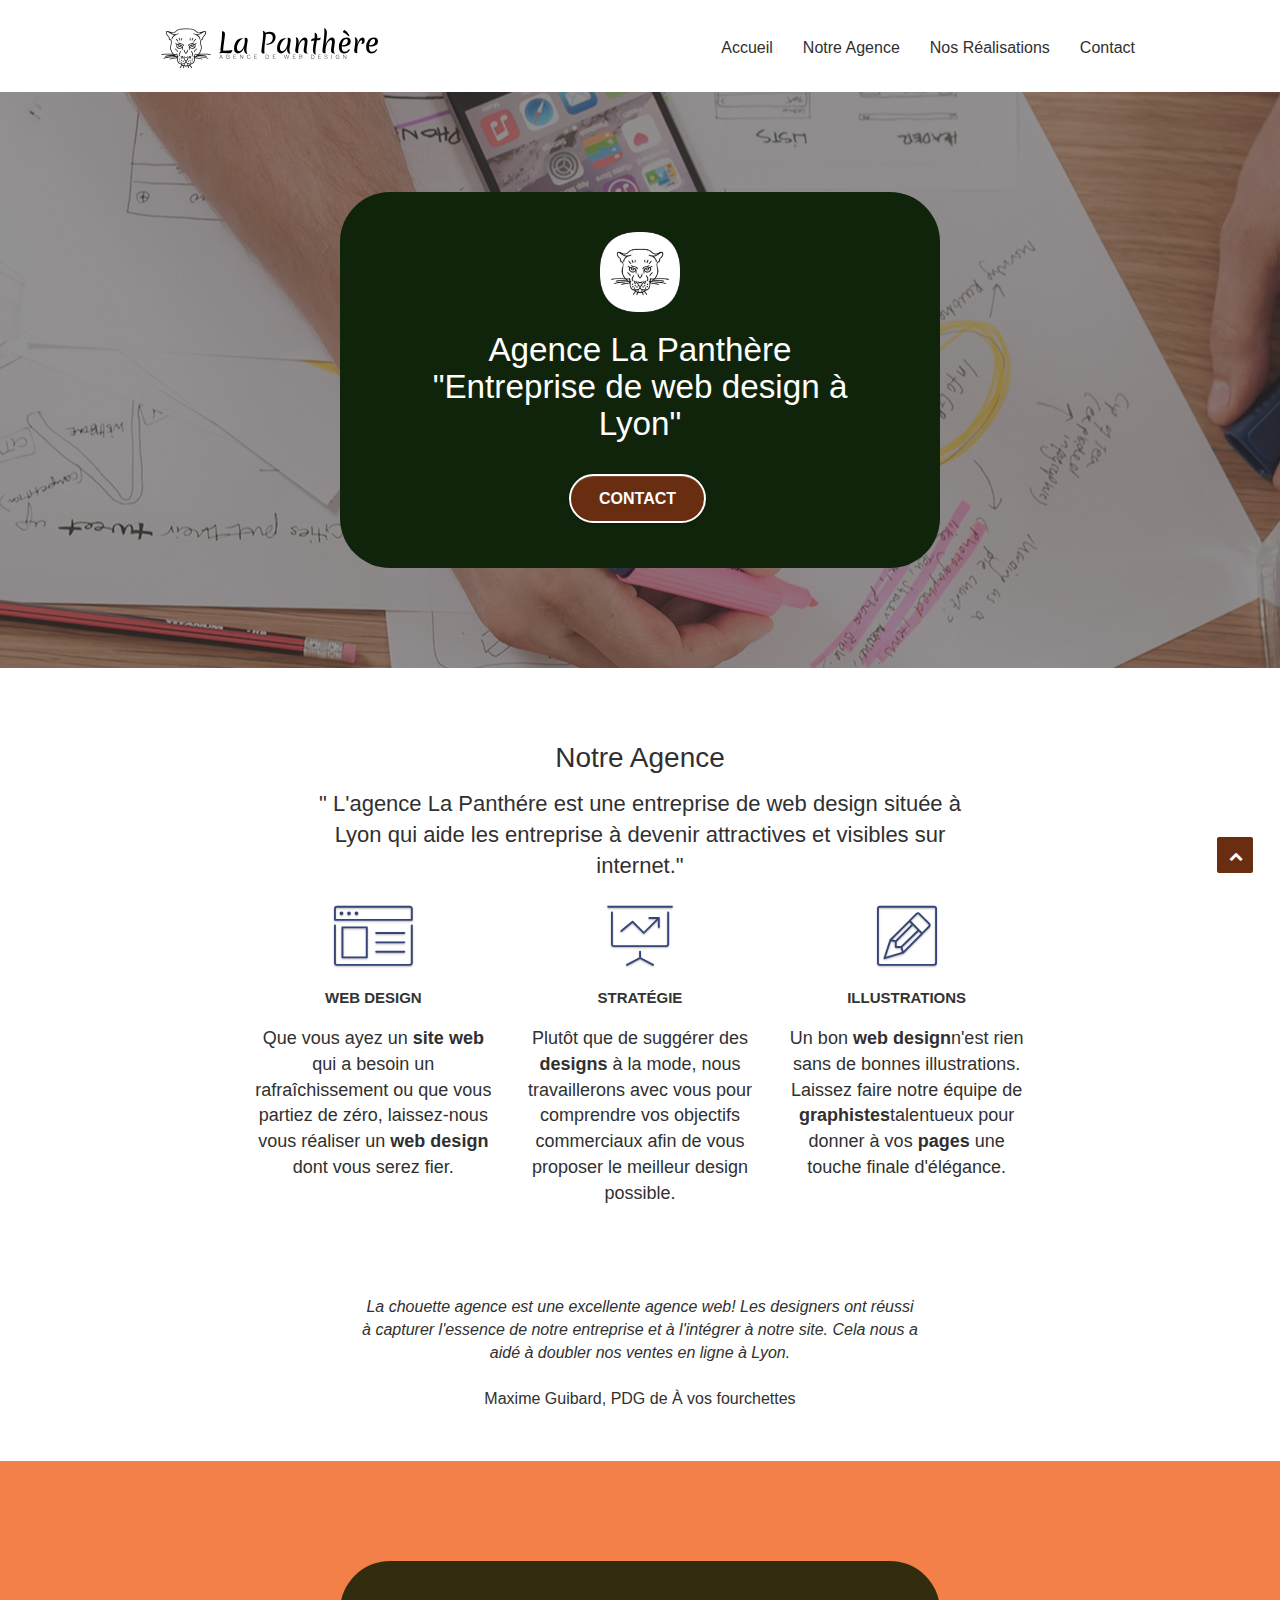
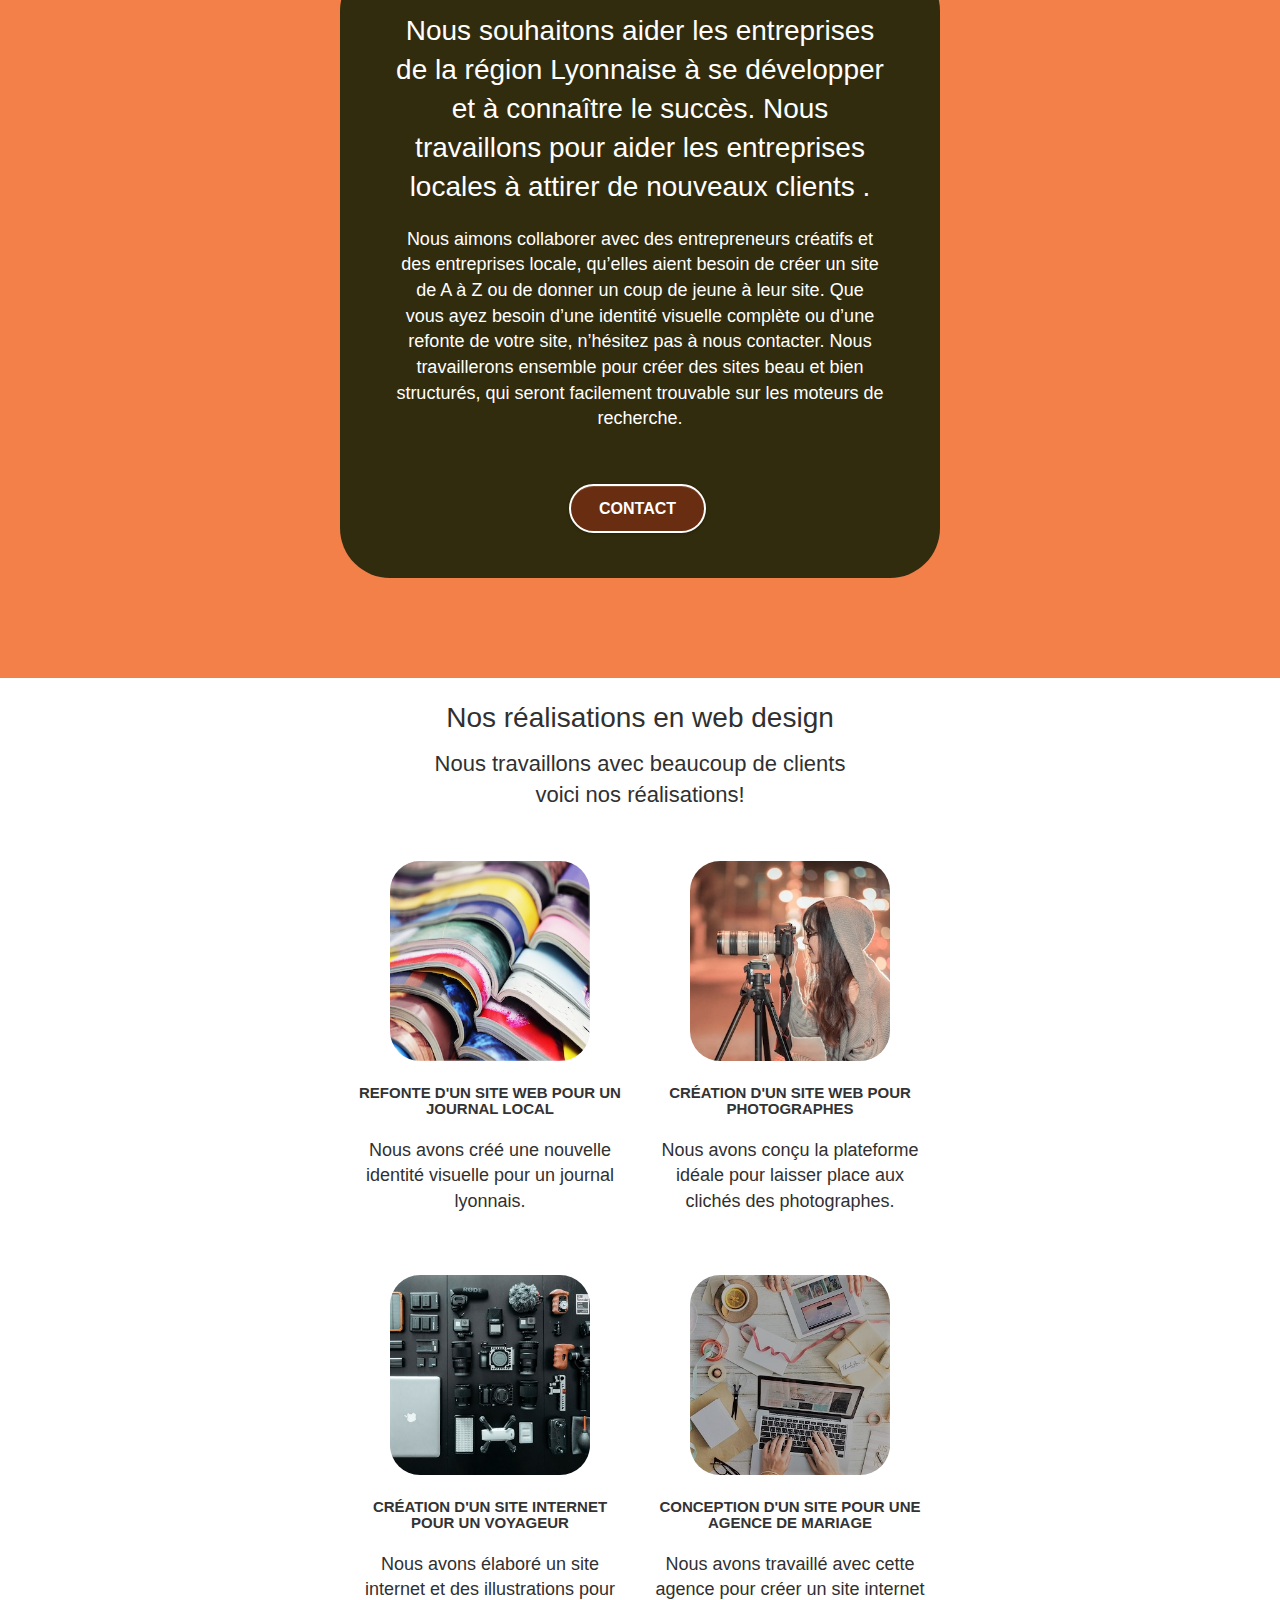
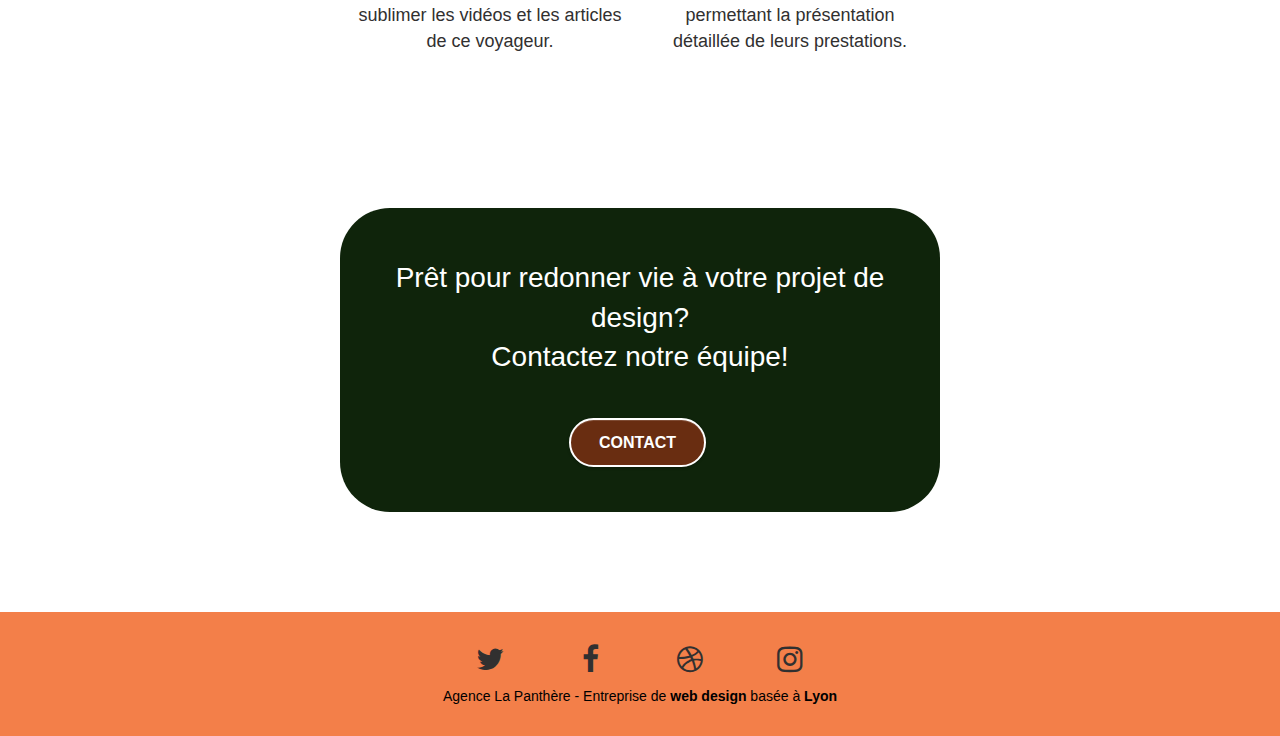
==== index.html @ db294a49 "new commits" ====
<!doctype html>
<html lang="fr"> <!--ADDED LANG-->
	<head>
		<!-- Google Tag Manager -->
		<!-- End Google Tag Manager -->		
		<meta charset="utf-8">
		<meta name="keywords" content="web design, agence design, photographie,  site web, site internet, Lyon"> <!--REMOVED/ADDED NEW KEYWORDS-->
		<meta name="description" content="webdesigners professionnels basés à lyon - nous créons des graphismes web modernes et dynamiques pour les entreprises et les particuliers"> <!--added description-->
		<meta name="robots" content="follow"> <!--ADDED-->
		<meta name="viewport" content="width=device-width, initial-scale=1.0, viewport-fit=cover">
		
		<link rel="shortcut icon" type="image/png" href="favicon.jpg">

		<link rel="stylesheet" href="https://use.fontawesome.com/releases/v5.15.4/css/all.css" integrity="sha384-DyZ88mC6Up2uqS4h/KRgHuoeGwBcD4Ng9SiP4dIRy0EXTlnuz47vAwmeGwVChigm" crossorigin="anonymous">

		<link rel="stylesheet" type="text/css" href="./css/bootstrap.css">
		<link rel="stylesheet" type="text/css" href="style.css">
		<link rel="stylesheet" type="text/css" href="./css/font-awesome.css">
		<link rel="stylesheet" type="text/css" href="./css/et-line.css">
		<link rel="canonical" href="http://laPanthére.com/index.html"> <!--ADDED-->
		<!--added defer-->
		<script defer src="./js/jquery-2.1.0.js"></script>
		<script defer src="./js/bootstrap.js"></script>
		<script defer src="./js/blocs.js"></script>
		<script defer src="./js/jqBootstrapValidation.js"></script>
		<script defer src="./js/formHandler.js"></script>


		<title>La Panthére - Entreprise de web design située à Lyon</title>
		<!-- Analytics --> <!--ADDED-->
		<meta name="google-site-verification" content="cNPgKoBYtogcivFRSqWYP_IYGH5TL4DrzAXOdmA34Tk"/>
		<!-- Analytics END -->
		
	</head>
	<body>
		<!-- Principal conteneur -->
		<div class="page-container">   
			<!-- bloc-0 -->
			<header> <!--added header-->
				<div class="bloc bgc-white l-bloc " id="bloc-0">
					<div class="container bloc-sm">
						<nav class="navbar row">
							<div class="navbar-header"> 
								<!--removed a div-->
								<a class="navbar-brand navInputFocus" href="/">
								<img src="img/agence-la-panthere-monochrome.svg" alt="logo de la panthére agence" height="40"/></a> <!--rewrote Alt-->
								<!--removed a div-->
								<button id="nav-toggle" type="button" class="ui-navbar-toggle navbar-toggle" data-toggle="collapse" data-target=".navbar-1">
									<span class="sr-only">Toggle navigation</span>
									<span class="icon-bar"></span>
									<span class="icon-bar"></span>
									<span class="icon-bar"></span>
								</button>
							</div>
							<div class="collapse navbar-collapse navbar-1 special-dropdown-nav"> 
								<!--reorganise-->
								<ul class="site-navigation nav navbar-nav">
													
									<li>
										<a class="navInputFocus" href="index.html">Accueil</a>
									</li>
									<li>
										<a class="navInputFocus" href="#">Notre Agence</a>
									</li>
									<li>
										<a class="navInputFocus" href="#">Nos Réalisations</a>
									</li>
									<li>
										<a class="navInputFocus" href="contact.html">Contact</a>
									</li>
								</ul>
							</div>	
						</nav>
					</div>	
				</div>
			
				<!-- bloc-0 END -->

				<!-- bloc-1-presentation -->
				<div class="bloc bgc-dark-slate-blue bg-banniere d-bloc bg-t-edge bloc-bg-texture texture-paper b-parallax" id="bloc-1-hero">
					<div class="container bloc-lg">
						<div class="row tight-width-whitespace green-background">
							<div class="col-sm-12">
								<img src="img/logo.png" class="LogoSize center-block image-resize-mode" width="100" alt="logo de La panthére"/> <!--added class for logo resize-->
								<h1 class="text-center hero-bloc-text tc-white ">
									Agence La Panthère
									<br>
									"Entreprise de web design à Lyon"
								</h1>
								<div class="text-center">
									<a href="contact.html" class="btn btn-lg btn-clean btn-rd cta-hero btn-atomic-tangerine" id="cta-hero">Contact</a>
								</div>
							</div>
						</div>
					</div>
				</div>
			</header>
		
			<!-- bloc-1-presentation END -->

			<!-- bloc-2-services --> <!--added main-->
			<main id="main">
				<section class="bloc bgc-white l-bloc" id="bloc-2-services"> <!--changed div to section-->
					<div class="container bloc-md">
						<div class="row"> 
							<div>
								<h2 class="text-center">Notre Agence</h2>
							</div>
							<!--removed image and added text-->
							<div class="col-sm-12 text-center"> <!--added a class for information-->
								<p class="informations">" L'agence La Panthére est une entreprise de web design située à Lyon qui aide les entreprise à devenir attractives et visibles sur internet."</p>
							</div>
						</div>
						<div class="row voffset-lg med-width-whitespace">
							<article class="col-sm-4"> <!--changed div to article-->
								<div class="text-center">
									<span class="et-icon-browser sm-shadow icon-dark-slate-blue icons icon-lg"></span>
								</div>
								<h3 class="mg-md text-center">
									Web design
								</h3>
								<p class="text-center ">
									Que vous ayez un <strong>site web</strong> qui a besoin un rafraîchissement ou que vous partiez de zéro, laissez-nous vous réaliser un <strong>web design</strong> dont vous serez fier.
								</p> <!--keyword in capital-->
							</article>
							<article class="col-sm-4">
								<div class="text-center">
									<span class="et-icon-presentation sm-shadow icon-dark-slate-blue icons icon-lg"></span>
								</div>
								<h3 class="mg-md text-center">
									Stratégie
								</h3>
								<p class="text-center ">
									Plutôt que de suggérer des <strong>designs</strong> à la mode, nous travaillerons avec vous pour comprendre vos objectifs commerciaux afin de vous proposer le meilleur design possible.<br>
								</p>
							</article>
							<article class="col-sm-4">
								<div class="text-center">
									<span class="et-icon-edit sm-shadow icon-dark-slate-blue icons icon-lg"></span>
								</div>
								<h3 class="mg-md text-center">
									Illustrations
								</h3>
								<p class="text-center ">
									Un bon <strong>web design</strong>n'est rien sans de bonnes illustrations. Laissez faire notre équipe de <strong> graphistes</strong>talentueux pour donner à vos <strong>pages</strong> une touche finale d'élégance.
								</p>
							</article>
						</div>
						<div class="row voffset-lg voffset">
							<div class="col-xs-12 col-md-8 col-md-offset-2 text-center">
								<!--added quote in place of image-->
								<q class="quote">La chouette agence est une excellente agence web! Les designers ont réussi à capturer l'essence de notre entreprise et à l'intégrer à notre site. Cela nous a aidé à doubler nos ventes en ligne à Lyon.
								<br>
								<br>
								<cite>Maxime Guibard, PDG de À vos fourchettes</cite>	
								</q> <!--new -->
							</div>
						</div>
					</div>
				</section>
				<!-- bloc-2-services END -->

				<!-- bloc-3-what-i-do -->
				<div class="bloc tc-white bgc-atomic-tangerine bg-presentation d-bloc bloc-bg-texture texture-paper b-parallax" id="bloc-3-what-i-do">
					<div class="container bloc-lg">
						<div class="row tight-width-whitespace black-background">
							<div class="col-sm-12">
								<h2 class="mg-md text-center tc-white">
									Nous souhaitons aider les entreprises de la région Lyonnaise à se développer et à connaître le succès. Nous travaillons pour aider les entreprises locales à attirer de nouveaux clients .<br>
								</h2>
								<p class="text-center white">
									Nous aimons collaborer avec des entrepreneurs créatifs et des entreprises locale, qu’elles aient besoin de créer un site de A à Z ou de donner un coup de jeune à leur site. Que vous ayez besoin d’une identité visuelle complète ou d’une refonte de votre site, n’hésitez pas à nous contacter. Nous travaillerons ensemble pour créer des sites beau et bien structurés, qui seront facilement trouvable sur les moteurs de recherche. 
								</p>
								<br>
								<div class="col-sm-12 text-center"><!--ADDED FOR CONTACT-->
									<a href="contact.html" class="btn btn-lg btn-clean btn-rd cta-hero btn-atomic-tangerine">Contact</a>
								</div>
							</div>
						</div>
					</div>
				</div>
				<!-- bloc-3-what-i-do END -->

				<!-- bloc-4-portfolio -->
				<section class="bloc bgc-white bg-lines-h2-bg bg-repeat l-bloc" id="bloc-4-portfolio">
					<div class="container">
						<div class="row"> 
							<div>
								<h2>Nos réalisations en web design</h2>
							</div>
							<div class="col-sm-12 text-center"> <!--replaced image with text-->
								<p class="informations">Nous travaillons avec beaucoup de clients<br> voici nos réalisations!</p>	
							</div>
						</div>
						<div class="row tight-width-whitespace portfolio-row">
							<article class="col-sm-6"> <!--changed div to article-->
								<a href="#" data-lightbox="img/1.jpg" data-gallery-id="gallery-1" data-caption="Refonte d'un site web pour un journal local" data-frame="snapshot-lb"> <!--rewrote alt and added a class for image resize-->
									<img src="img/1.jpg" alt="image de réalisations-journal" class="imgRéalisations img-responsive portfolio-thumb" /></a>
								<h3 class="mg-md text-center">
									Refonte d'un site web pour un journal local
								</h3>
								<p class="text-center">
									Nous avons créé une nouvelle identité visuelle pour un journal lyonnais.
								</p>
							
							</article>
							<article class="col-sm-6">
								<a href="#" data-lightbox="img/2.jpg" data-gallery-id="gallery-1" data-caption="Création d'un site web pour photographes" data-frame="snapshot-lb">
									<img src="img/2.jpg" alt="image de réalisations-photographe" class="imgRéalisations img-responsive portfolio-thumb"/></a>
								<h3 class="mg-md text-center">
									Création d'un site web pour photographes
								</h3>
								<p class="text-center">
									Nous avons conçu la plateforme idéale pour laisser place aux clichés des photographes.
								</p>
							</article>
						</div>
						<article class="row tight-width-whitespace portfolio-row">
							<div class="col-sm-6">
								<a href="#" data-lightbox="img/3.bmp" data-gallery-id="gallery-1" data-caption="Création d'un site internet pour un voyageur" data-frame="snapshot-lb">
									<img src="img/3.bmp"  alt="image de réalisations - equipments-de- voyage" class="imgRéalisations img-responsive portfolio-thumb"/></a>
								<h3 class="mg-md text-center">
									Création d'un site internet pour un voyageur
								</h3>
								<p class="text-center">
									Nous avons élaboré un site internet et des illustrations pour sublimer les vidéos et les articles de ce voyageur.
								</p>
							</div>
							<article class="col-sm-6">
								<a href="#" data-lightbox="img/4.bmp" data-gallery-id="gallery-1" data-caption="Conception d'un site pour une agence de mariage" data-frame="snapshot-lb">
									<img src="img/4.bmp" alt="image d'illustration - agence de marriage" class="imgRéalisations img-responsive portfolio-thumb"/></a>
								<h3 class="mg-md text-center">
									Conception d'un site pour une agence de mariage
								</h3>
								<p class="text-center">
									Nous avons travaillé avec cette agence pour créer un site internet permettant la présentation détaillée de leurs prestations.
								</p>
							</article>
						</article>
					</div>
				</section>
				<!-- bloc-4-portfolio END -->

				<!-- bloc-5-cta -->
				<section class="bloc bgc-dark-slate-blue bg-banniere d-bloc bloc-bg-texture texture-paper" id="bloc-5-cta">
					<div class="container bloc-lg">
						<div class="row tight-width-whitespace green-background"> <!--added class for background color-->
							<div class="col-sm-12">
								<h2 class="mg-md text-center tc-image">
									Prêt pour redonner vie à votre projet de design?<br>Contactez notre équipe!
								</h2>
								<div class="col-sm-12 text-center"> <!--replaced page2.html with contact.html-->
									<a href="contact.html" class="btn btn-atomic-tangerine btn-clean btn-rd btn-lg cta-hero">Contact</a>
								</div>
							</div>
						</div>
					</div>
				</section>
				<!-- bloc-5-cta END -->

				<!-- Footer - bloc-8 --> <!--replaced div with footer-->
				<footer class="bloc bgc-atomic-tangerine d-bloc" id="bloc-8">
					<div class="container bloc-sm">
						<div class="row">
							<div class="col-sm-12">
								<div class="row row-no-gutters social">
									<div class="col-sm-3">
										<div class="text-center">
											<a class="social" href="contact.twitter" aria-label="suivez-nous sur Twitter"> <!--added aria-label-->
												<span class="fa fa-twitter icon-md"></span></a>
										</div>
									</div>
									<div class="col-sm-3">
										<div class="text-center">
											<a class="social" href="contact.facebook" aria-label="suivez-nous sur Facebook"> <!--added aria-label-->
												<span class="fa fa-facebook icon-md"></span></a>
										</div>
									</div>
									<div class="col-sm-3">
										<div class="text-center">
											<a class="social" href="contact.dribble" aria-label="suivez-nous sur Dribble"> <!--added aria-label-->
												<span class="fa fa-dribbble icon-md"></span></a>
										</div>
									</div>
									<div class="col-sm-3">
										<div class="text-center">
											<a class="social" href="contact.instagram" aria-label="suivez-nous sur Instagram"> <!--added aria-label-->
												<span class="fa fa-instagram icon-md"></span></a>
										</div>
									</div>
								</div>
								<p class="text-center white">
									Agence La Panthère - Entreprise de<strong> web design</strong>  basée à <strong>Lyon</strong><br>
								</p>
							
							</div>
						</div>
					</div>
				</footer>
			</main>
			<!-- Footer - bloc-8 END -->
			<!--scrollup button--> <!--NEW-->
			<span class="bloc-button btn btn-d scrollToTop showScrollTop" id="white" onclick="scrollToTarget('1')" tabindex="0">
				<span class="fa fa-chevron-up"></span>
			</span>
		</div>
		<!-- Principal conteneur END -->
	</body>
</html>
---- style.css ----
body {
    margin: 0;
    padding: 0;
    background: #FFF;
    overflow-x: hidden;
    -webkit-font-smoothing: antialiased;
    -moz-osx-font-smoothing: grayscale;
}
.navInputFocus:focus {   /*added for nav*/
    border-color: #313030;
    outline: 0;
    outline: thin dotted;
    -moz-box-shadow: 0 0 8px #313030;
    box-shadow: 0 0 8px #313030!important; 
}
.LogoSize {     /*added for logo*/
    width: 80px;
}

a,
button {
    transition: all .3s ease-in-out;
    outline: none!important;
}

a:hover {
    text-decoration: none;
    cursor: pointer;
}

#page-loading-blocs-notifaction {
    position: fixed;
    top: 0;
    bottom: 0;
    width: 100%;
    z-index: 100000;
    /* background: #FFFFFF url("img/pageload-spinner.gif") no-repeat center center; */
}

.bloc {
    width: 100%;
    clear: both;
    background: 50% 50% no-repeat;
    padding: 0 50px;
    -webkit-background-size: cover;
    -moz-background-size: cover;
    -o-background-size: cover;
    background-size: cover;
    position: relative;
    background-position: center;   /**/
    background-repeat: no-repeat;
    background-attachment: fixed;
}

.bloc .container {
    padding-left: 0;
    padding-right: 0;
    background-attachment: fixed;  /**/
}
.col-sm-12 .text-center{  /*added*/ 
    text-align: center;
    
}
.bloc-lg {
    padding: 100px 50px;
}

.bloc-md {
    padding: 50px;
}

.bloc-sm {
    padding: 20px 50px;
}
.bloc-sm p {               /*added*/
    color: #000000 !important;
    font-size: 14px;
   }

.bg-center,
.bg-l-edge,
.bg-r-edge,
.bg-t-edge,
.bg-b-edge,
.bg-tl-edge,
.bg-bl-edge,
.bg-tr-edge,
.bg-br-edge,
.bg-repeat {
    -webkit-background-size: auto!important;
    -moz-background-size: auto!important;
    -o-background-size: auto!important;
    background-size: auto!important;
}

.bg-repeat {
    background: repeat;
}

.bg-t-edge {
    background: top no-repeat;
}
/*remove*/
/* .bloc-bg-texture::before {
    content: "";
    background-size: 2px 2px;
    position: absolute;
    top: 0;
    bottom: 0;
    left: 0;
    right: 0;
} */

/* .texture-paper::before {
    background: url("img/texture-paper.png");
    background-size: 280px 280px;
} */

.b-parallax {
    background-attachment: fixed;
}

/* .d-bloc {
    color: rgba(255, 255, 255, .7);
} */

.d-bloc button:hover {
    color: rgba(255, 255, 255, .9);
}

.d-bloc .icon-round,
.d-bloc .icon-square,
.d-bloc .icon-rounded,
.d-bloc .icon-semi-rounded-a,
.d-bloc .icon-semi-rounded-b {
    border-color: rgba(255, 255, 255, .9);
}

.d-bloc .divider-h span {
    border-color: rgba(255, 255, 255, .2);
}

.d-bloc .a-btn,
.d-bloc .navbar a,
.d-bloc .navbar-brand,
.d-bloc a .icon-sm,
.d-bloc a .icon-md,
.d-bloc a .icon-lg,
.d-bloc a .icon-xl,
.d-bloc h1 a,
.d-bloc h2 a,
.d-bloc h3 a,
.d-bloc h4 a,
.d-bloc h5 a,
.d-bloc h6 a,
.d-bloc p a {
    color: #313030;
}
 /*reseau sociaux*/
.d-bloc a:hover .fa-twitter {
    color: #1DA1F2;
    transform: scale(1.3);
    transition: 300ms ease-in-out;
}
.d-bloc a:hover .fa-facebook {
    color: #3b5998;
    transform: scale(1.3);
    transition: 300ms ease-in-out;
}
.d-bloc a:hover .fa-dribbble {
    color: #ffffff;
    transform: scale(1.3);
    transition: 300ms ease-in-out;
}
.d-bloc a:hover .fa-instagram {
    background: -webkit-linear-gradient(#feda75, #fa7e1e, #d62976, #962fbf, #4f5bd5);
    background-clip: text;
    -webkit-background-clip: text;
    -webkit-text-fill-color: transparent;
    transform: scale(1.3);
    transition: 300ms ease-in-out;
}
.d-bloc a .icon-sm,    /* added for reseaux social*/
.d-bloc a .icon-md,
.d-bloc a .icon-lg,
.d-bloc a .icon-xl {
    border: solid 2px transparent;
    border-radius: 50%;
    padding: 1rem;
}

 /* .d-bloc .a-btn:hover,
.d-bloc .navbar a:hover,
.d-bloc .navbar-brand:hover, 
.d-bloc a:hover .icon-sm,
.d-bloc a:hover .icon-md,
.d-bloc a:hover .icon-lg,
.d-bloc a:hover .icon-xl,
.d-bloc h1 a:hover,
.d-bloc h2 a:hover,
.d-bloc h3 a:hover,
.d-bloc h4 a:hover,
.d-bloc h5 a:hover,
.d-bloc h6 a:hover,
.d-bloc p a:hover {
    color: rgba(255, 255, 255, 1); 
}   */

.d-bloc .navbar-toggle .icon-bar {
    background: rgba(255, 255, 255, 1);
}

.d-bloc .btn-wire,
.d-bloc .btn-wire:hover {
    color: rgba(255, 255, 255, 1);
    border-color: rgba(255, 255, 255, 1);
}

.d-bloc .panel {
    color: rgba(0, 0, 0, .5);
}

.d-bloc .panel button:hover {
    color: rgba(0, 0, 0, .7);
}

.d-bloc .panel icon {
    border-color: rgba(0, 0, 0, .7);
}

.d-bloc .panel .divider-h span {
    border-color: rgba(0, 0, 0, .1);
}

.d-bloc .panel .a-btn {
    color: rgba(0, 0, 0, .6);
}

.d-bloc .panel .a-btn:hover {
    color: rgba(0, 0, 0, 1);
}

.d-bloc .panel .btn-wire,
.d-bloc .panel .btn-wire:hover {
    color: rgba(0, 0, 0, .7);
    border-color: rgba(0, 0, 0, .3);
}

.d-bloc .panel,
.l-bloc {
    color: rgba(0, 0, 0, .5);
}

.d-bloc .panel button:hover,
.l-bloc button:hover {
    color: rgba(0, 0, 0, .7);
}

.l-bloc .icon-round,
.l-bloc .icon-square,
.l-bloc .icon-rounded,
.l-bloc .icon-semi-rounded-a,
.l-bloc .icon-semi-rounded-b {
    border-color: rgba(0, 0, 0, .7);
}

.d-bloc .panel .divider-h span,
.l-bloc .divider-h span {
    border-color: rgba(0, 0, 0, .1);
}

.d-bloc .panel .a-btn,
.l-bloc .a-btn,
.l-bloc .navbar a,
.l-bloc .navbar-brand,
.l-bloc a .icon-sm,
.l-bloc a .icon-md,
.l-bloc a .icon-lg,
.l-bloc a .icon-xl,
.l-bloc h1 a,
.l-bloc h2 a,
.l-bloc h3 a,
.l-bloc h4 a,
.l-bloc h5 a,
.l-bloc h6 a,
.l-bloc p a {
    color: rgba(0, 0, 0, .6);
}

.d-bloc .panel .a-btn:hover,
.l-bloc .a-btn:hover,
.l-bloc .navbar a:hover,
.l-bloc .navbar-brand:hover,
.l-bloc a:hover .icon-sm,
.l-bloc a:hover .icon-md,
.l-bloc a:hover .icon-lg,
.l-bloc a:hover .icon-xl,
.l-bloc h1 a:hover,
.l-bloc h2 a:hover,
.l-bloc h3 a:hover,
.l-bloc h4 a:hover,
.l-bloc h5 a:hover,
.l-bloc h6 a:hover,
.l-bloc p a:hover {
    color: rgba(0, 0, 0, 1);
}

.l-bloc .navbar-toggle .icon-bar {
    color: rgba(0, 0, 0, .6);
}

.d-bloc .panel .btn-wire,
.d-bloc .panel .btn-wire:hover,
.l-bloc .btn-wire,
.l-bloc .btn-wire:hover {
    color: rgba(0, 0, 0, .7);
    border-color: rgba(0, 0, 0, .3);
}

.voffset {
    margin-top: 30px;
}

.voffset-lg {
    margin-top: 80px;
}

.row-no-gutters {
    margin-right: 0;
    margin-left: 0;
}

.row.row-no-gutters > [class^="col-"],
.row.row-no-gutters > [class*=" col-"] {
    padding-right: 0;
    padding-left: 0;
}
/* NAV*/
#bloc-1-hero h1 {
    font-size: 2.375em;  /*changed font size*/
}
.navbar {
    margin-bottom: 0;
    z-index: 1;
}

.navbar-brand {
    height: auto;
    padding: 3px 15px;
    font-size: 25px;
    font-weight: normal;
    font-weight: 600;
    line-height: 44px;
}

.navbar-brand img {  /*changed inline to inline block*/
    max-height: 200px;
    margin: 0 5px 0 20px;
    display: inline-block;
    height: 40px;
}
.navbar-brand img:hover{  /* added for style*/
    border-bottom: solid #f37f49 2px;
}

.navbar-brand img[src$="svg"] {
    min-width: 100px;
}

.nav-center .navbar-brand img {
    margin: 0;
}

.navbar .nav {
    padding-top: 2px;
    margin-right: -16px;
    float: right;
    z-index: 1;
}

.nav > li {
    float: left;
    margin-top: 4px;
    font-size: 16px;
}
.navbar-nav li {                /* added for nav style*/
    border-bottom: solid 2px white;
   }
   .navbar-nav li:hover {       /* added for nav style*/
    border-bottom: solid 2px #f37f49;
   }
.navbar-nav .open .dropdown-menu > li > a {
    text-align: inherit;
}

.nav > li a:hover,
.nav > li a:focus {
    background: transparent;
}

.navbar-toggle {
    margin: 10px 10px 0 0;
    border: 0;
}

.navbar-toggle:hover {
    background: transparent!important;
}

.navbar-toggle .icon-bar {
    background-color: rgba(0, 0, 0, .5);
    width: 26px;
}

.nav-invert .navbar .nav {
    float: left;
}

.nav-invert .navbar-header,
.nav-invert .navbar-brand {
    float: right;
    position: relative;
    z-index: 2;
}
/* MODE RESPONSIVE*/

@media (min-width: 768px) {
    .site-navigation {
        position: absolute;
        top: 50%;
        right: 20px;
        transform: translate(0, -50%);
        -webkit-transform: translateY(-50%);
    }
    .nav > li .dropdown-menu a,
    .nav > li .dropdown-menu a:hover {
        color: #313030;
    }
    .nav-invert .site-navigation {
        left: 0;
        right: 0;
    }
    .nav-center {
        text-align: center;
    }
    .nav-center .navbar-header {
        width: 100%;
    }
    .nav-center .navbar-header,
    .nav-center .navbar-brand,
    .nav-center .nav > li {
        float: none;
        display: inline-block;
    }
    .nav-center .site-navigation {
        position: relative;
        width: 100%;
        right: 0;
        margin-right: 0px;
        margin-top: 20px;
    }
    .nav-center.mini-nav .navbar-toggle {
        float: none;
        margin: 10px auto 0;
    }
}

.nav > li > .dropdown a {
    background: none!important;
    display: block;
    padding: 14px 15px;
}

nav .caret {
    margin: 0 5px;
}

.dropdown-menu .dropdown-menu {
    top: -8px;
    left: 100%;
}

.dropdown-menu .dropmenu-flow-right {
    top: 100%;
    left: 0;
    margin-left: -1px;
    border-top-left-radius: 0;
    border-top-right-radius: 0;
}

.dropdown-menu .dropdown span {
    border: 4px solid black;
    border-top-color: transparent;
    border-right-color: transparent;
    border-bottom-color: transparent;
    margin: 6px -5px 0 0!important;
    float: right;
}

.mg-md {
    margin-top: 10px;
    margin-bottom: 20px;
}

.mg-lg {
    margin-top: 10px;
    margin-bottom: 40px;
}

.btn {
    margin: 0 5px 5px 0;
}

.btn.pull-right {
    margin: 0 0 5px 5px;
}

.btn-d,
.btn-d:hover,
.btn-d:focus{        /* remove focus and hover*/
    color: #FFF;
    background: rgba(0, 0, 0, .3);
}

button {
    outline: none!important;
}
/*added for quote and information*/
.informations {
    font-size: 22px;
    margin: auto;
    width: 65%;
   }
   .quote {
    display: block;
    margin: auto;
    quotes: none;
    font-size: 16px;
    font-style: italic;
    width: 85%;
    color: #313030;
   }
   cite {
    font-style: normal;
    font-size: initial;
   }

.btn-rd {
    border-radius: 40px;
}

.btn-clean {
    border: 1px solid rgba(0, 0, 0, .08);
    border-bottom-color: rgba(0, 0, 0, .1);
    text-shadow: 0 1px 0 rgba(0, 0, 1, .1);
    box-shadow: 0 1px 3px rgba(0, 0, 1, .25), inset 0 1px 0 0 rgba(255, 255, 255, .15);
}

.icon-md {
    font-size: 30px!important;
}

.icon-lg {
    font-size: 60px!important;
}

.sm-shadow {
    text-shadow: 0 1px 2px rgba(0, 0, 0, .3);
}

.panel-sq,
.panel-sq .panel-heading,
.panel-sq .panel-footer {
    border-radius: 0;
}

.panel-rd {
    border-radius: 30px;
}

.panel-rd .panel-heading {
    border-radius: 29px 29px 0 0;
}

.panel-rd .panel-footer {
    border-radius: 0 0 29px 29px;
}

.form-control {
    border-color: rgba(0, 0, 0, .1);
    box-shadow: none;
}
/*page scroll button*/
.scrollToTop {
    width: 40px;
    height: 40px;
    position: fixed;
    bottom: 20px;
    right: 20px;
    opacity: 1;
    z-index: 500;
    transition: all .5s ease-in-out;
    background-color:#692D11;
    border-width: 2px;
    border-style: solid;
    border-color: #ffffff;
    border-image:initial ; 
}
.scrollToTop:hover {    /**/
    background-color: #692D11;
    border: solid 3px #ffffff;
}
.scrollToTop:focus {
    background-color: #692D11;
    border: solid 3px #ffffff; 
}

.scrollToTop span {
    margin-top: 6px;
}

.showScrollTop {
    font-size: 14px;
    opacity: 1;
}

a[data-lightbox] {
    position: relative;
    display: block;
    text-align: center;
}

a[data-lightbox]:hover::before {
    content: "+";
    font-family: "HelveticaNeue-Light", "Helvetica Neue Light", "Helvetica Neue", Helvetica, Arial;
    font-size: 32px;
    width: 50px;
    height: 50px;
    margin-left: -25px;
    border-radius: 50%;
    background: rgba(0, 0, 0, .6);
    color: #FFF;
    font-weight: 100;
    z-index: 1;
    position: absolute;
    top: 50%;
    transform: translateY(-50%);
    -webkit-transform: translateY(-50%);
}

a[data-lightbox]:hover img {
    opacity: 0.6;
    -webkit-animation-fill-mode: none;
    animation-fill-mode: none;
}
a[data-lightbox]:focus img { /**/
    opacity: 0.6;
    -webkit-animation-fill-mode: none;
    animation-fill-mode: none;
    border: black solid 5px;
   }

#lightbox-modal {
    display: flex;
    align-items: center;
}

#lightbox-modal .modal-dialog {
    width: 90%;
    max-width: 900px;
    margin: 0 auto 0;
}

#lightbox-modal .modal-dialog img {
    max-height: 90vh;
    margin: 0 auto;
}

.lightbox-caption {
    padding: 20px;
    color: #FFF;
    background: rgba(0, 0, 0, .5);
    position: absolute;
    left: 15px;
    right: 15px;
    bottom: 5px;
}

.close-lightbox {
    color: #FFF;
    font-size: 30px;
    position: absolute;
    top: 20px;
    right: 20px;
    z-index: 20;
    background: rgba(0, 0, 0, .5);
    border: none;
    line-height: 30px;
    padding: 0 9px 5px;
    opacity: 0.3;
}

.close-lightbox:hover,
.next-lightbox:hover,
.prev-lightbox:hover {
    opacity: 1.0;
    color: #FFF;
}

.next-lightbox,
.prev-lightbox {
    font-size: 20px;
    color: rgba(255, 255, 255, .9);
    background: rgba(0, 0, 0, .5);
    transition: all .2s ease-in-out;
    position: absolute;
    top: 45%;
    z-index: 1;
    opacity: 0.4;
}

.next-lightbox {
    padding: 6px 8px 1px 13px;
    right: 25px;
}

.prev-lightbox {
    padding: 6px 13px 1px 10px;
    left: 25px;
}

.snapshot-lb .modal-body {
    padding-bottom: 45px;
}

.snapshot-lb .lightbox-caption {
    padding: 0;
    color: rgba(0, 0, 0, .5);
    background: none;
}

h1,
h2,
h3,
h4,
h5,
h6,
p,
label,
.btn,
a {
    font-family: "helvetica";
    font-weight: 400;
    color: #313030!important;
}

.container {
    max-width: 1000px;
}

.hero-bloc-text {
    font-size: 38px;
}

.hero-bloc-text-sub {
    font-size: 36px;
}

.statement-bloc-text {
    line-height: 26px;
    font-style: italic;
    font-size: 20px;
    text-align: center;
    font-weight: lighter;
    max-width: 520px;
    margin: auto auto auto auto;
}

p {
    font-size: 18px;  /**/
}

.tight-width-whitespace {
    max-width: 600px;
    margin: auto auto auto auto;
}

.h1 {
    font-size: 30px;  /*20*/
    font-family: "Open Sans";
}

.cta-hero {
    margin-top: 22px;
    color: #FFFFFF!important;
    text-transform: uppercase;
    padding: 12px 28px 12px 28px;
    font-size: 16px;
    font-weight: 700;
}

.social {
    max-width: 400px;
    margin: auto auto auto auto;
}

h2 {
    font-size: 28px;
    line-height: 1.4em;
    text-align: center;   /**/
}

h3 {
    font-size: 15px;
    text-transform: uppercase;
    font-weight: 700;
    color: #333333!important;
}

.med-width-whitespace {
    max-width: 800px;
    margin: auto auto auto auto;
    box-shadow: 0px 0px 0px #000000;
}

h1 {
    color: #333333!important;
}

h4 {
    color: #333333!important;
}

.icons {
    margin-bottom: 14px;
    margin-top: 24px;
}

.white {
    color: #FFFFFF!important;
}
#white {    /**/
    color: #ffffff !important;
}

.portfolio-thumb {   /*added border-radius on images*/
    margin-bottom: 24px;
    border-radius: 30px;
}
/*realisation images*/
.portfolio-row {
    margin-bottom: 44px;
    margin-top: 50px;
}
.portfolio-row .portfolio-thumb{    /**/
    margin-left: auto;
    margin-right: auto;
}

.avatar {
    box-shadow: 0px 4px 9px rgba(0, 0, 0, 0.3);
}

.black-background {   /*changed background color*/
    background-color: #312C0E;
    padding: 40px 40px 40px 40px;
    border-radius: 50px;
}
/**/
.imgRéalisations {
    height: 200px;
}   

/*green background*/
.green-background {
    background-color: #0f240b;
    padding: 40Px;
    border-radius: 50px;
}
.green-background h1,
.green-background h2 {
    color: #ffffff !important;
}

.bold-link {
    font-weight: 900;
}
.bold-link:hover {     /*added*/
    font-weight: 900;
    text-decoration: underline !important;
}

/* .bgc-white {
    background-color: #FFFFFF;
}

.bgc-dark-slate-blue {
    background-color: #364577;
} */

 .bgc-atomic-tangerine {
    background-color: #f37f49;
} 
.bgc-atomic-tangerine--color {
    background-color: #f37f49;
   }
.col-sm-12 h2 {
    color: #ffffff !important;
   }
.col-sm-12 .btn {
    color: #ffffff !important;
   }
.tc-image {
    color: #313030 !important;
   }
.tc-white {
    color: #ffffff !important;
   } 

/* .tc-white {
    color: #F3976C!important;
} */
/*added contact boder*/
.btn-atomic-tangerine {
    background: #692d11;
    color: #FFFFFF!important;
    border: solid 2px #ffffff;
}
#cta-hero {
    color: #ffffff !important;
}
#form_1 button {   /*form button*/
    color: #ffffff !important;
    width: 100%;
    border-radius: 10px;
}

.btn-atomic-tangerine:hover {
    background: #f37f49!important;
    color: #FFFFFF!important;
    border: soild 2px #6cf3a0 !important;
}
btn-atomic-tangerine:focus {                /*added*/
    background: #692D11 !important;  
    color: #ffffff !important;
    border: solid 2px #F3976C;
}

 /* .ltc-white {
    color: #FFFFFF!important;
}

.ltc-white:hover {
    color: #cccccc!important;
}

.ltc-atomic-tangerine {
    color: #F3976C!important;
}

.ltc-atomic-tangerine:hover {
    color: #c27956!important;
}  */

/*background scroll*/
#bloc-1-hero {
    min-height: 476.033px;
    background-attachment: fixed;
}

 .icon-dark-slate-blue {
    color: #364577!important;
    border-color: #364577!important;
}

/* .bg-dots-bg {
    background-image: url("img/dots-bg.png");
}

.bg-lines-h2-bg {
    background-image: url("img/lines-h2-bg.png");
}  */

.bg-banniere {
    background-image: url("img/agence-la-panthere.jpg");
}

.bg-presentation {
    background-image: url("img/image-de-presentation.bmp");

}
.partners {   /**/
    margin-top: 4rem;
    margin-left: auto;
    margin-right: auto;
    width: 150px;
   }
   .partners_title{
    font-size: 2rem;
    font-weight: bolder;
    margin-left: -40px;
    width: 300px;
   }
 /*contact form*/
 #form_1 {
    font-size: 16px;
    width: 85%;
   
   }
   .form-group{
    margin: 20px 0px 10px 0px;
   }
   #form_1 input,
   #form_1 textarea {
    border: 2px solid;
    width: 100%;
    border-radius: 5px;
    margin-top: 5px;
    
   }
   #form_1 input:focus,
   #form_1 textarea:focus {
    box-shadow: inset 0px 1px 1px 0px rgba(0, 0, 0, 0.07), 0px 0px 3px 3px rgba(164, 42, 66, 0.6);
   }

@media (max-width: 1024px) {
    .bloc {
        padding-left: 20px;
        padding-right: 20px;
    }
    .bloc.full-width-bloc,
    .bloc-tile-2.full-width-bloc .container,
    .bloc-tile-3.full-width-bloc .container,
    .bloc-tile-4.full-width-bloc .container {
        padding-left: 0;
        padding-right: 0;
    }
}

@media (max-width: 992px) and (min-width: 768px) {
.navbar .nav {
    max-width: 80%
}
.nav-center.navbar .nav {
    max-width: 100%
}
}

@media only screen and (min-device-width: 768px) and (max-device-width: 1024px) and (orientation: landscape) {
.b-parallax {
    background-attachment: scroll;
}
}

@media only screen and (min-device-width: 1024px) and (max-device-width: 1366px) and (-webkit-min-device-pixel-ratio: 1.5) {
.b-parallax {
     background-attachment: scroll;
}
}

@media (max-width: 991px) {
.container {
    width: 100%;
}
.b-parallax {
    background-attachment: scroll;
}
.page-container,
#hero-bloc {
    overflow-x: hidden;
    position: relative;
}
/* .bloc {
    padding-left: constant(safe-area-inset-left);
    padding-right: constant(safe-area-inset-right);
} */
.bloc-group,
.bloc-group .bloc {
    display: block;
    width: 100%;
}
.bloc-fill-screen .fill-bloc-top-edge,
.bloc-fill-screen .fill-bloc-bottom-edge {
    padding: 0 20px;
}
.navbar-brand img {
    max-height: 40px;
    width: auto;
}
}

@media (max-width: 767px) {
    .page-container {
        overflow-x: hidden;
        position: relative;
    }
    h1,
    h2,
    h3,
    h4,
    h5,
    h6,
    p,
    #disqus_thread {
        padding-left: 10px!important;
        padding-right: 10px!important;
    }
    .b-parallax {
        background-attachment: scroll;
    }
    .navbar .nav {
        padding-top: 0;
        border-top: 1px solid rgba(0, 0, 0, .2);
        float: none!important;
    }
    .navbar.row {
        margin-left: 0;
        margin-right: 0;
    }
    .site-navigation {
        position: inherit;
        transform: none;
        -webkit-transform: none;
        -ms-transform: none;
    }
    .nav > li {
        margin-top: 0;
        border-bottom: 1px solid rgba(0, 0, 0, .1);
        background: rgba(0, 0, 0, .05);
        text-align: left;
        padding-left: 15px;
        width: 100%;
        list-style: none;
        text-transform: none;
    }
    .nav > li:hover {
        background: rgba(0, 0, 0, .08);
    }
    .dropdown .dropdown a .caret {
        float: none;
        margin: 5px 0 0 10px!important;
        border: 4px solid black;
        border-bottom-color: transparent;
        border-right-color: transparent;
        border-left-color: transparent;
    }
    #hero-bloc .navbar .nav {
        background: rgba(0, 0, 0, .8);
    }
    #hero-bloc .navbar .nav a {
        color: rgba(255, 255, 255, .6);
    }
    .hero {
        padding: 50px 0;
    }
    .hero-nav {
        left: -1px;
        right: -1px;
    }
    .navbar-collapse {
        padding: 0;
        overflow-x: hidden;
        -webkit-box-shadow: none;
        box-shadow: none;
    }
    /* .navbar-brand img { 
        max-height: 40px;
        width: auto;
    } */
    .nav-invert .navbar-header {
        float: none;
        width: 100%;
    }
    .nav-invert .navbar-toggle {
        float: left;
        margin-left: 10px;
    }
    .bloc {
        padding-left: 0;
        padding-right: 0;
    }
    .bloc-xxl,
    .bloc-xl,
    .bloc-lg {
        padding: 40px 0;
    }
    .bloc-sm,
    .bloc-md {
        padding-left: 0;
        padding-right: 0;
    } 
    .bloc-tile-2 .container,
    .bloc-tile-3 .container,
    .bloc-tile-4 .container,
    .bloc-fill-screen .fill-bloc-top-edge,
    .bloc-fill-screen .fill-bloc-bottom-edge {
        padding-left: 0;
        padding-right: 0;
    }
    .a-block {
        padding: 0 10px;
    }
    .btn-dwn {
        display: none;
    }
    .voffset {
        margin-top: 5px;
    }
    .voffset-md {
        margin-top: 20px;
    }
    .voffset-lg {
        margin-top: 30px;
    }
    form { /**/
        padding: 20px;
    }
    .close-lightbox {
        display: inline-block;
    }
.blocsapp-device-iphone5 {
    background-size: 216px 425px;
    padding-top: 60px;
    width: 216px;
    height: 425px;
}
.blocsapp-device-iphone5 img {
     width: 180px;
    height: 320px;
}
.green-background {
    width: 90%;
}
.black-background {
    width: 90%;
}
}

@media (max-width: 400px) {
    .bloc {
        padding-left: 0;
        padding-right: 0;
    }
}

@media (max-width: 767px) {
    .bloc-mob-center-text {
        text-align: center;
    }
}
---- css/et-line.css ----
@font-face {
    font-family: et-line;
    src: url(../fonts/et-line.eot);
    src: url(../fonts/et-line.eot?#iefix) format('embedded-opentype'), url(../fonts/et-line.woff) format('woff'), url(../fonts/et-line.ttf) format('truetype'), url(../fonts/et-line.svg#et-line) format('svg');
    font-weight: 400;
    font-style: normal
}

.et-icon-adjustments,
.et-icon-alarmclock,
.et-icon-anchor,
.et-icon-aperture,
.et-icon-attachment,
.et-icon-bargraph,
.et-icon-basket,
.et-icon-beaker,
.et-icon-bike,
.et-icon-book-open,
.et-icon-briefcase,
.et-icon-browser,
.et-icon-calendar,
.et-icon-camera,
.et-icon-caution,
.et-icon-chat,
.et-icon-circle-compass,
.et-icon-clipboard,
.et-icon-clock,
.et-icon-cloud,
.et-icon-compass,
.et-icon-desktop,
.et-icon-dial,
.et-icon-document,
.et-icon-documents,
.et-icon-download,
.et-icon-dribbble,
.et-icon-edit,
.et-icon-envelope,
.et-icon-expand,
.et-icon-facebook,
.et-icon-flag,
.et-icon-focus,
.et-icon-gears,
.et-icon-genius,
.et-icon-gift,
.et-icon-global,
.et-icon-globe,
.et-icon-googleplus,
.et-icon-grid,
.et-icon-happy,
.et-icon-hazardous,
.et-icon-heart,
.et-icon-hotairballoon,
.et-icon-hourglass,
.et-icon-key,
.et-icon-laptop,
.et-icon-layers,
.et-icon-lifesaver,
.et-icon-lightbulb,
.et-icon-linegraph,
.et-icon-linkedin,
.et-icon-lock,
.et-icon-magnifying-glass,
.et-icon-map,
.et-icon-map-pin,
.et-icon-megaphone,
.et-icon-mic,
.et-icon-mobile,
.et-icon-newspaper,
.et-icon-notebook,
.et-icon-paintbrush,
.et-icon-paperclip,
.et-icon-pencil,
.et-icon-phone,
.et-icon-picture,
.et-icon-pictures,
.et-icon-piechart,
.et-icon-presentation,
.et-icon-pricetags,
.et-icon-printer,
.et-icon-profile-female,
.et-icon-profile-male,
.et-icon-puzzle,
.et-icon-quote,
.et-icon-recycle,
.et-icon-refresh,
.et-icon-ribbon,
.et-icon-rss,
.et-icon-sad,
.et-icon-scissors,
.et-icon-scope,
.et-icon-search,
.et-icon-shield,
.et-icon-speedometer,
.et-icon-strategy,
.et-icon-streetsign,
.et-icon-tablet,
.et-icon-target,
.et-icon-telescope,
.et-icon-toolbox,
.et-icon-tools,
.et-icon-tools-2,
.et-icon-trophy,
.et-icon-tumblr,
.et-icon-twitter,
.et-icon-upload,
.et-icon-video,
.et-icon-wallet,
.et-icon-wine {
    font-family: et-line;
    speak: none;
    font-style: normal;
    font-weight: 400;
    font-variant: normal;
    text-transform: none;
    line-height: 1;
    -webkit-font-smoothing: antialiased;
    -moz-osx-font-smoothing: grayscale;
    display: inline-block
}

.et-icon-mobile:before {
    content: "\e000"
}

.et-icon-laptop:before {
    content: "\e001"
}

.et-icon-desktop:before {
    content: "\e002"
}

.et-icon-tablet:before {
    content: "\e003"
}

.et-icon-phone:before {
    content: "\e004"
}

.et-icon-document:before {
    content: "\e005"
}

.et-icon-documents:before {
    content: "\e006"
}

.et-icon-search:before {
    content: "\e007"
}

.et-icon-clipboard:before {
    content: "\e008"
}

.et-icon-newspaper:before {
    content: "\e009"
}

.et-icon-notebook:before {
    content: "\e00a"
}

.et-icon-book-open:before {
    content: "\e00b"
}

.et-icon-browser:before {
    content: "\e00c"
}

.et-icon-calendar:before {
    content: "\e00d"
}

.et-icon-presentation:before {
    content: "\e00e"
}

.et-icon-picture:before {
    content: "\e00f"
}

.et-icon-pictures:before {
    content: "\e010"
}

.et-icon-video:before {
    content: "\e011"
}

.et-icon-camera:before {
    content: "\e012"
}

.et-icon-printer:before {
    content: "\e013"
}

.et-icon-toolbox:before {
    content: "\e014"
}

.et-icon-briefcase:before {
    content: "\e015"
}

.et-icon-wallet:before {
    content: "\e016"
}

.et-icon-gift:before {
    content: "\e017"
}

.et-icon-bargraph:before {
    content: "\e018"
}

.et-icon-grid:before {
    content: "\e019"
}

.et-icon-expand:before {
    content: "\e01a"
}

.et-icon-focus:before {
    content: "\e01b"
}

.et-icon-edit:before {
    content: "\e01c"
}

.et-icon-adjustments:before {
    content: "\e01d"
}

.et-icon-ribbon:before {
    content: "\e01e"
}

.et-icon-hourglass:before {
    content: "\e01f"
}

.et-icon-lock:before {
    content: "\e020"
}

.et-icon-megaphone:before {
    content: "\e021"
}

.et-icon-shield:before {
    content: "\e022"
}

.et-icon-trophy:before {
    content: "\e023"
}

.et-icon-flag:before {
    content: "\e024"
}

.et-icon-map:before {
    content: "\e025"
}

.et-icon-puzzle:before {
    content: "\e026"
}

.et-icon-basket:before {
    content: "\e027"
}

.et-icon-envelope:before {
    content: "\e028"
}

.et-icon-streetsign:before {
    content: "\e029"
}

.et-icon-telescope:before {
    content: "\e02a"
}

.et-icon-gears:before {
    content: "\e02b"
}

.et-icon-key:before {
    content: "\e02c"
}

.et-icon-paperclip:before {
    content: "\e02d"
}

.et-icon-attachment:before {
    content: "\e02e"
}

.et-icon-pricetags:before {
    content: "\e02f"
}

.et-icon-lightbulb:before {
    content: "\e030"
}

.et-icon-layers:before {
    content: "\e031"
}

.et-icon-pencil:before {
    content: "\e032"
}

.et-icon-tools:before {
    content: "\e033"
}

.et-icon-tools-2:before {
    content: "\e034"
}

.et-icon-scissors:before {
    content: "\e035"
}

.et-icon-paintbrush:before {
    content: "\e036"
}

.et-icon-magnifying-glass:before {
    content: "\e037"
}

.et-icon-circle-compass:before {
    content: "\e038"
}

.et-icon-linegraph:before {
    content: "\e039"
}

.et-icon-mic:before {
    content: "\e03a"
}

.et-icon-strategy:before {
    content: "\e03b"
}

.et-icon-beaker:before {
    content: "\e03c"
}

.et-icon-caution:before {
    content: "\e03d"
}

.et-icon-recycle:before {
    content: "\e03e"
}

.et-icon-anchor:before {
    content: "\e03f"
}

.et-icon-profile-male:before {
    content: "\e040"
}

.et-icon-profile-female:before {
    content: "\e041"
}

.et-icon-bike:before {
    content: "\e042"
}

.et-icon-wine:before {
    content: "\e043"
}

.et-icon-hotairballoon:before {
    content: "\e044"
}

.et-icon-globe:before {
    content: "\e045"
}

.et-icon-genius:before {
    content: "\e046"
}

.et-icon-map-pin:before {
    content: "\e047"
}

.et-icon-dial:before {
    content: "\e048"
}

.et-icon-chat:before {
    content: "\e049"
}

.et-icon-heart:before {
    content: "\e04a"
}

.et-icon-cloud:before {
    content: "\e04b"
}

.et-icon-upload:before {
    content: "\e04c"
}

.et-icon-download:before {
    content: "\e04d"
}

.et-icon-target:before {
    content: "\e04e"
}

.et-icon-hazardous:before {
    content: "\e04f"
}

.et-icon-piechart:before {
    content: "\e050"
}

.et-icon-speedometer:before {
    content: "\e051"
}

.et-icon-global:before {
    content: "\e052"
}

.et-icon-compass:before {
    content: "\e053"
}

.et-icon-lifesaver:before {
    content: "\e054"
}

.et-icon-clock:before {
    content: "\e055"
}

.et-icon-aperture:before {
    content: "\e056"
}

.et-icon-quote:before {
    content: "\e057"
}

.et-icon-scope:before {
    content: "\e058"
}

.et-icon-alarmclock:before {
    content: "\e059"
}

.et-icon-refresh:before {
    content: "\e05a"
}

.et-icon-happy:before {
    content: "\e05b"
}

.et-icon-sad:before {
    content: "\e05c"
}

.et-icon-facebook:before {
    content: "\e05d"
}

.et-icon-twitter:before {
    content: "\e05e"
}

.et-icon-googleplus:before {
    content: "\e05f"
}

.et-icon-rss:before {
    content: "\e060"
}

.et-icon-tumblr:before {
    content: "\e061"
}

.et-icon-linkedin:before {
    content: "\e062"
}

.et-icon-dribbble:before {
    content: "\e063"
}
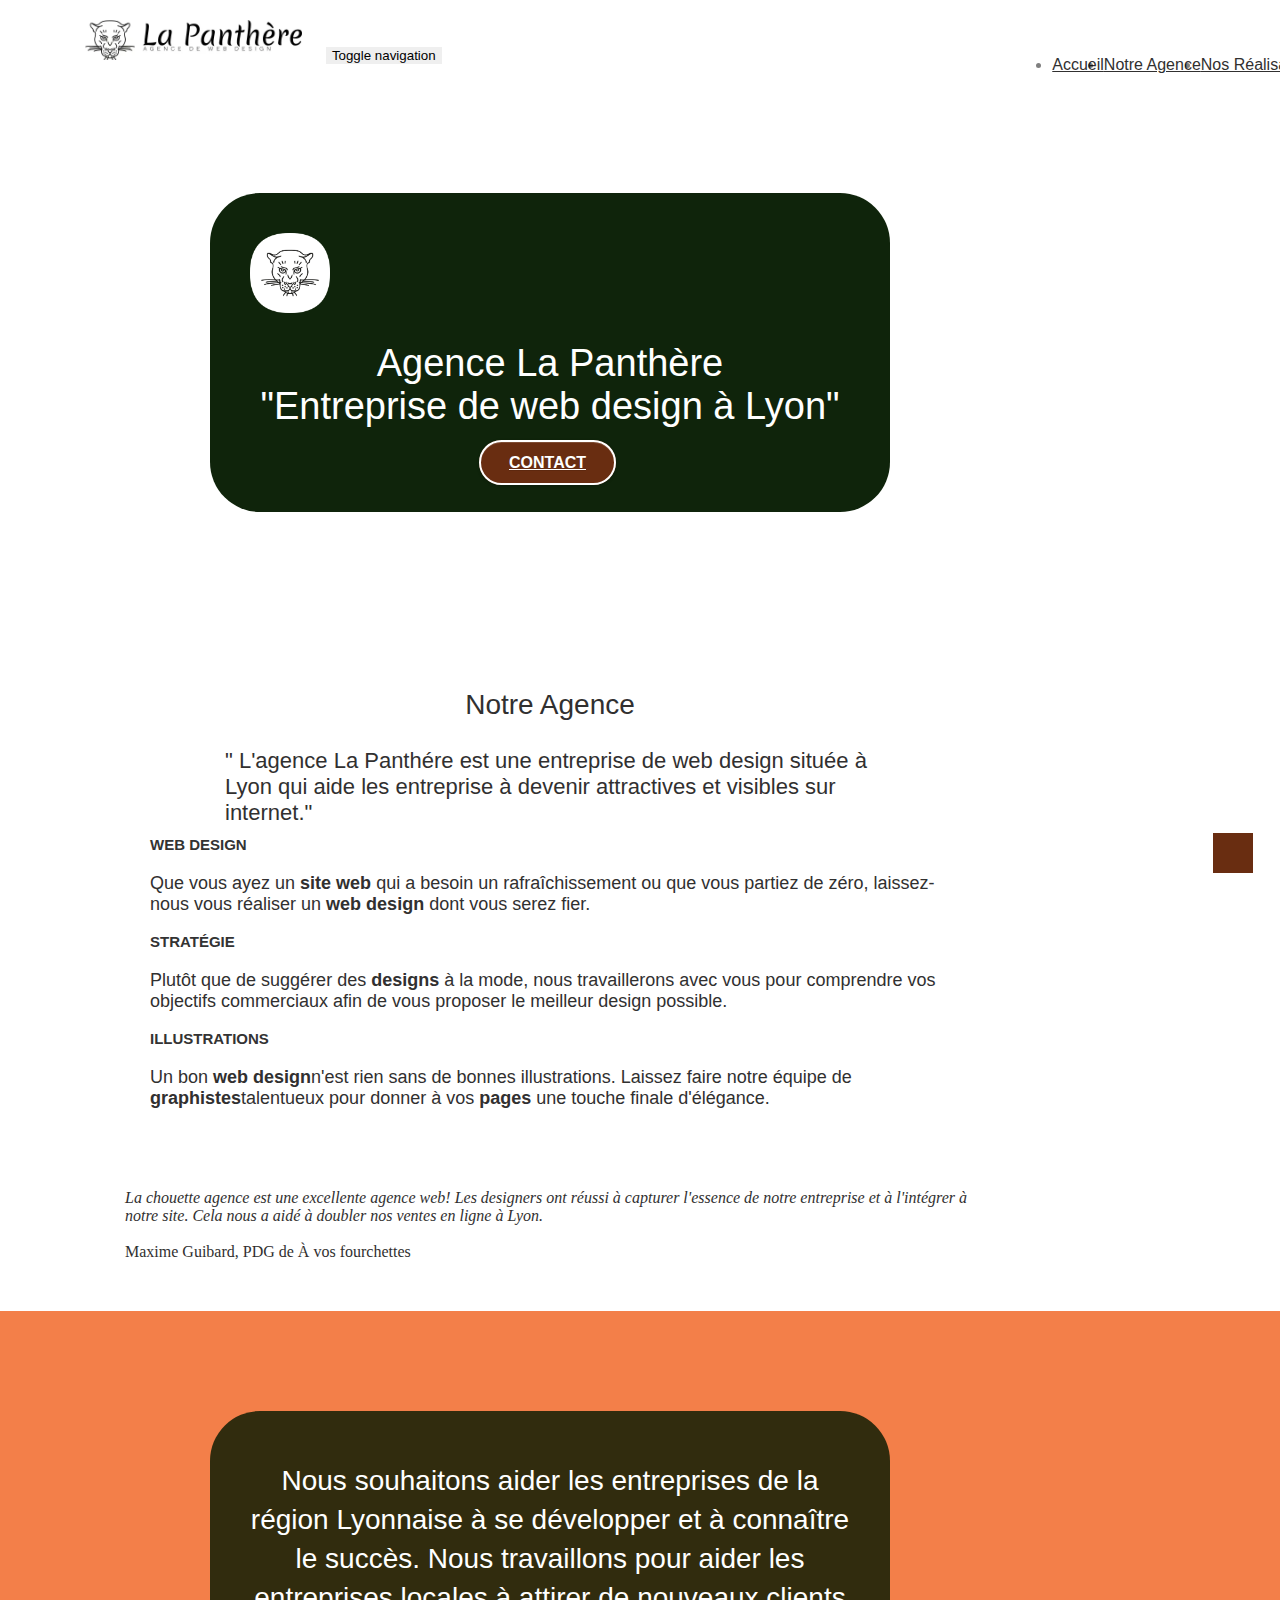
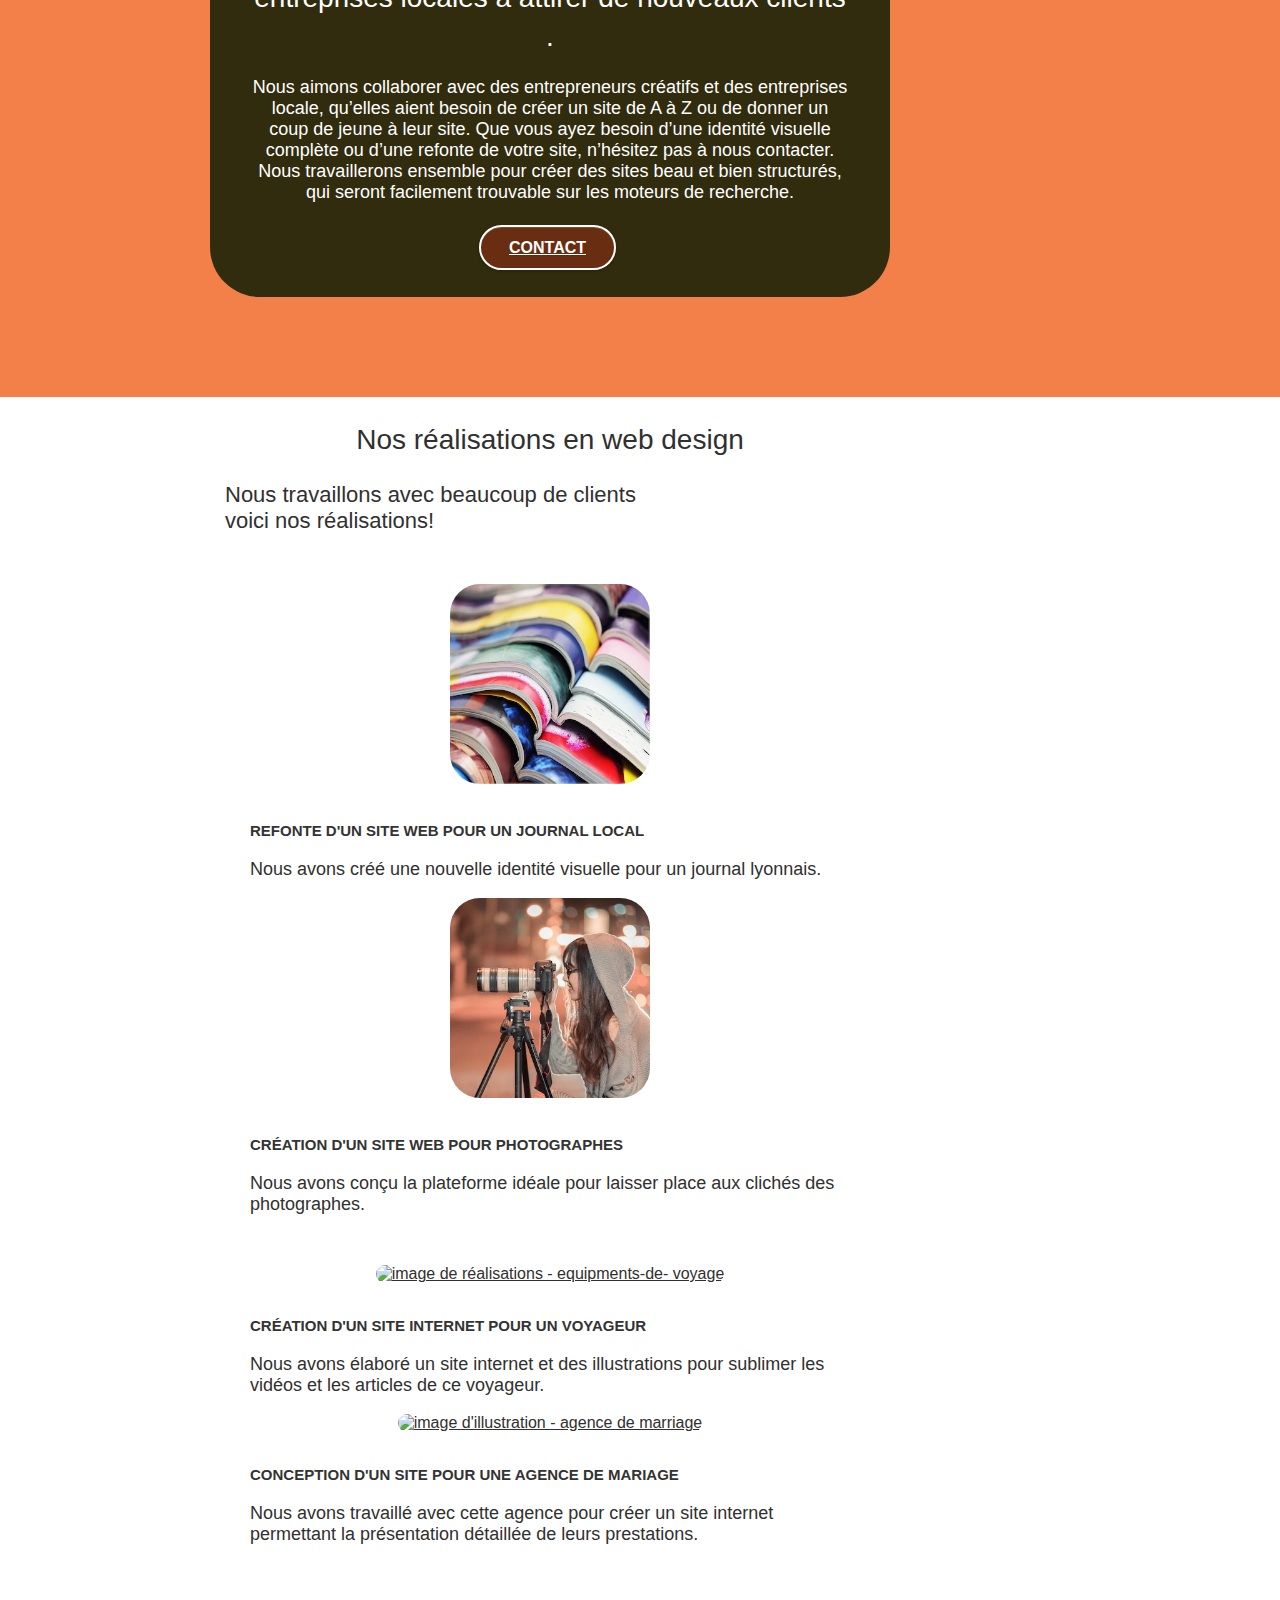
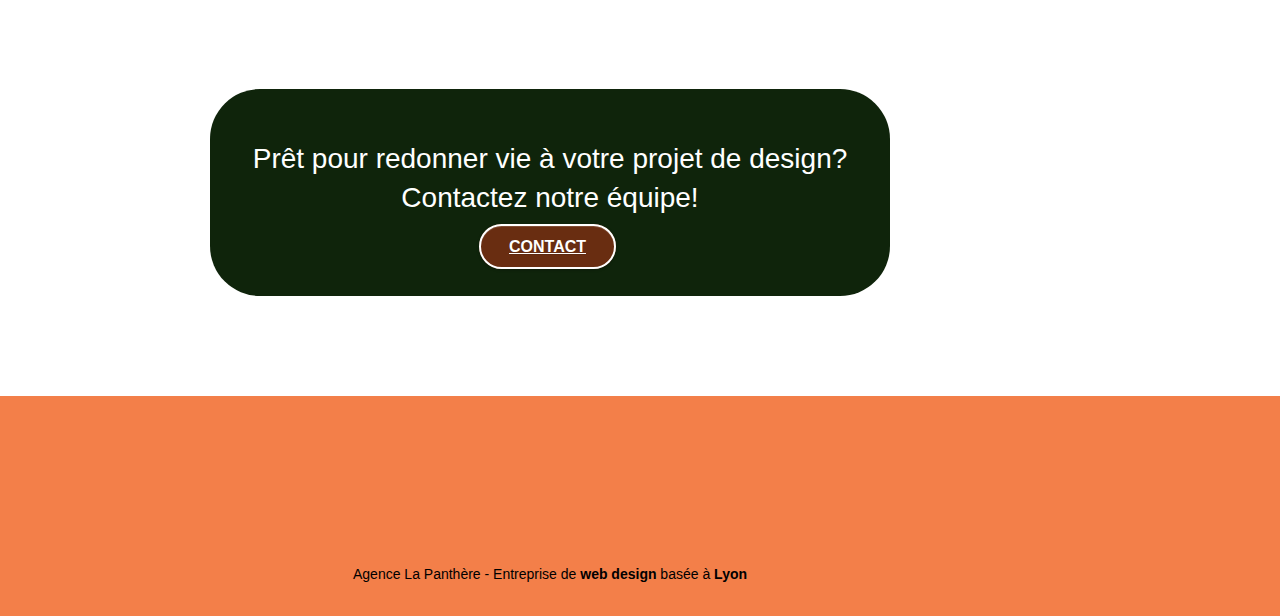
==== commit 9927c38f: "......" ====
--- a/index.html
+++ b/index.html
@@ -13,24 +13,22 @@
 
 		<link rel="stylesheet" href="https://use.fontawesome.com/releases/v5.15.4/css/all.css" integrity="sha384-DyZ88mC6Up2uqS4h/KRgHuoeGwBcD4Ng9SiP4dIRy0EXTlnuz47vAwmeGwVChigm" crossorigin="anonymous">
 
-		<link rel="stylesheet" type="text/css" href="./css/bootstrap.css">
-		<link rel="stylesheet" type="text/css" href="style.css">
-		<link rel="stylesheet" type="text/css" href="./css/font-awesome.css">
-		<link rel="stylesheet" type="text/css" href="./css/et-line.css">
+		<link rel="stylesheet" type="text/css" href="./css/bootstrap-min.css">
+		<link rel="stylesheet" type="text/css" href="style-min.css">
+		<link rel="stylesheet" type="text/css" href="./css/font-awesome-min.css">
+		<link rel="stylesheet" type="text/css" href="./css/et-line-min.css">
 		<link rel="canonical" href="http://laPanthére.com/index.html"> <!--ADDED-->
 		<!--added defer-->
-		<script defer src="./js/jquery-2.1.0.js"></script>
-		<script defer src="./js/bootstrap.js"></script>
-		<script defer src="./js/blocs.js"></script>
-		<script defer src="./js/jqBootstrapValidation.js"></script>
-		<script defer src="./js/formHandler.js"></script>
-
+		<script defer src="./js/jquery-2.1.0-min.js"></script>
+		<script defer src="./js/bootstrap-min.js"></script>
+		<script defer src="./js/blocs-min.js"></script>
+		<script defer src="./js/jqBootstrapValidation-min.js"></script>
+		<script defer src="./js/formHandler-min.js"></script>
 
 		<title>La Panthére - Entreprise de web design située à Lyon</title>
 		<!-- Analytics --> <!--ADDED-->
 		<meta name="google-site-verification" content="cNPgKoBYtogcivFRSqWYP_IYGH5TL4DrzAXOdmA34Tk"/>
-		<!-- Analytics END -->
-		
+		<!-- Analytics END -->	
 	</head>
 	<body>
 		<!-- Principal conteneur -->
@@ -43,8 +41,8 @@
 							<div class="navbar-header"> 
 								<!--removed a div-->
 								<a class="navbar-brand navInputFocus" href="/">
-								<img src="img/agence-la-panthere-monochrome.svg" alt="logo de la panthére agence" height="40"/></a> <!--rewrote Alt-->
-								<!--removed a div-->
+								<img src="img/agence-la-panthere-monochrome.webp" alt="logo de la panthére agence" height="40"/></a> <!--rewrote Alt-->
+								<!--removed  div, span and button-->
 								<button id="nav-toggle" type="button" class="ui-navbar-toggle navbar-toggle" data-toggle="collapse" data-target=".navbar-1">
 									<span class="sr-only">Toggle navigation</span>
 									<span class="icon-bar"></span>
@@ -172,7 +170,7 @@
 									Nous aimons collaborer avec des entrepreneurs créatifs et des entreprises locale, qu’elles aient besoin de créer un site de A à Z ou de donner un coup de jeune à leur site. Que vous ayez besoin d’une identité visuelle complète ou d’une refonte de votre site, n’hésitez pas à nous contacter. Nous travaillerons ensemble pour créer des sites beau et bien structurés, qui seront facilement trouvable sur les moteurs de recherche. 
 								</p>
 								<br>
-								<div class="col-sm-12 text-center"><!--ADDED FOR CONTACT-->
+								<div class="col-sm-12 text-center"><!--removed and replaced with contact-->
 									<a href="contact.html" class="btn btn-lg btn-clean btn-rd cta-hero btn-atomic-tangerine">Contact</a>
 								</div>
 							</div>
@@ -195,7 +193,7 @@
 						<div class="row tight-width-whitespace portfolio-row">
 							<article class="col-sm-6"> <!--changed div to article-->
 								<a href="#" data-lightbox="img/1.jpg" data-gallery-id="gallery-1" data-caption="Refonte d'un site web pour un journal local" data-frame="snapshot-lb"> <!--rewrote alt and added a class for image resize-->
-									<img src="img/1.jpg" alt="image de réalisations-journal" class="imgRéalisations img-responsive portfolio-thumb" /></a>
+									<img src="img/1.webp" alt="image de réalisations-journal" class="imgRéalisations img-responsive portfolio-thumb" /></a>
 								<h3 class="mg-md text-center">
 									Refonte d'un site web pour un journal local
 								</h3>
@@ -206,7 +204,7 @@
 							</article>
 							<article class="col-sm-6">
 								<a href="#" data-lightbox="img/2.jpg" data-gallery-id="gallery-1" data-caption="Création d'un site web pour photographes" data-frame="snapshot-lb">
-									<img src="img/2.jpg" alt="image de réalisations-photographe" class="imgRéalisations img-responsive portfolio-thumb"/></a>
+									<img src="img/2.webp" alt="image de réalisations-photographe" class="imgRéalisations img-responsive portfolio-thumb"/></a>
 								<h3 class="mg-md text-center">
 									Création d'un site web pour photographes
 								</h3>
@@ -218,7 +216,7 @@
 						<article class="row tight-width-whitespace portfolio-row">
 							<div class="col-sm-6">
 								<a href="#" data-lightbox="img/3.bmp" data-gallery-id="gallery-1" data-caption="Création d'un site internet pour un voyageur" data-frame="snapshot-lb">
-									<img src="img/3.bmp"  alt="image de réalisations - equipments-de- voyage" class="imgRéalisations img-responsive portfolio-thumb"/></a>
+									<img src="img/3.webp" alt="image de réalisations - equipments-de- voyage" class="imgRéalisations img-responsive portfolio-thumb"/></a>
 								<h3 class="mg-md text-center">
 									Création d'un site internet pour un voyageur
 								</h3>
@@ -228,7 +226,7 @@
 							</div>
 							<article class="col-sm-6">
 								<a href="#" data-lightbox="img/4.bmp" data-gallery-id="gallery-1" data-caption="Conception d'un site pour une agence de mariage" data-frame="snapshot-lb">
-									<img src="img/4.bmp" alt="image d'illustration - agence de marriage" class="imgRéalisations img-responsive portfolio-thumb"/></a>
+									<img src="img/4.webp" alt="image d'illustration - agence de marriage" class="imgRéalisations img-responsive portfolio-thumb"/></a>
 								<h3 class="mg-md text-center">
 									Conception d'un site pour une agence de mariage
 								</h3>
--- a/style-min.css
+++ b/style-min.css
@@ -0,0 +1,1251 @@
+body {
+    margin: 0;
+    padding: 0;
+    background: #FFF;
+    overflow-x: hidden;
+    -webkit-font-smoothing: antialiased;
+    -moz-osx-font-smoothing: grayscale;
+}
+.navInputFocus:focus {   /*added for nav*/
+    border-color: #313030;
+    outline: 0;
+    outline: thin dotted;
+    -moz-box-shadow: 0 0 8px #313030;
+    box-shadow: 0 0 8px #313030!important; 
+}
+.LogoSize {     /*added for logo*/
+    width: 80px;
+}
+
+a,
+button {
+    transition: all .3s ease-in-out;
+    outline: none!important;
+}
+
+a:hover {
+    text-decoration: none;
+    cursor: pointer;
+}
+
+#page-loading-blocs-notifaction {
+    position: fixed;
+    top: 0;
+    bottom: 0;
+    width: 100%;
+    z-index: 100000;
+    /* background: #FFFFFF url("img/pageload-spinner.gif") no-repeat center center; */
+}
+
+.bloc {
+    width: 100%;
+    clear: both;
+    background: 50% 50% no-repeat;
+    padding: 0 50px;
+    -webkit-background-size: cover;
+    -moz-background-size: cover;
+    -o-background-size: cover;
+    background-size: cover;
+    position: relative;
+    background-position: center;   /**/
+    background-repeat: no-repeat;
+    background-attachment: fixed;
+}
+
+.bloc .container {
+    padding-left: 0;
+    padding-right: 0;
+    background-attachment: fixed;  /**/
+}
+.col-sm-12 .text-center{  /*added*/ 
+    text-align: center;
+    
+}
+.bloc-lg {
+    padding: 100px 50px;
+}
+
+.bloc-md {
+    padding: 50px;
+}
+
+.bloc-sm {
+    padding: 20px 50px;
+}
+.bloc-sm p {               /*added*/
+    color: #000000 !important;
+    font-size: 14px;
+   }
+
+.bg-center,
+.bg-l-edge,
+.bg-r-edge,
+.bg-t-edge,
+.bg-b-edge,
+.bg-tl-edge,
+.bg-bl-edge,
+.bg-tr-edge,
+.bg-br-edge,
+.bg-repeat {
+    -webkit-background-size: auto!important;
+    -moz-background-size: auto!important;
+    -o-background-size: auto!important;
+    background-size: auto!important;
+}
+
+.bg-repeat {
+    background: repeat;
+}
+
+.bg-t-edge {
+    background: top no-repeat;
+}
+/*remove*/
+/* .bloc-bg-texture::before {
+    content: "";
+    background-size: 2px 2px;
+    position: absolute;
+    top: 0;
+    bottom: 0;
+    left: 0;
+    right: 0;
+} */
+
+/* .texture-paper::before {
+    background: url("img/texture-paper.png");
+    background-size: 280px 280px;
+} */
+
+.b-parallax {
+    background-attachment: fixed;
+}
+
+/* .d-bloc {
+    color: rgba(255, 255, 255, .7);
+} */
+
+.d-bloc button:hover {
+    color: rgba(255, 255, 255, .9);
+}
+
+.d-bloc .icon-round,
+.d-bloc .icon-square,
+.d-bloc .icon-rounded,
+.d-bloc .icon-semi-rounded-a,
+.d-bloc .icon-semi-rounded-b {
+    border-color: rgba(255, 255, 255, .9);
+}
+
+.d-bloc .divider-h span {
+    border-color: rgba(255, 255, 255, .2);
+}
+
+.d-bloc .a-btn,
+.d-bloc .navbar a,
+.d-bloc .navbar-brand,
+.d-bloc a .icon-sm,
+.d-bloc a .icon-md,
+.d-bloc a .icon-lg,
+.d-bloc a .icon-xl,
+.d-bloc h1 a,
+.d-bloc h2 a,
+.d-bloc h3 a,
+.d-bloc h4 a,
+.d-bloc h5 a,
+.d-bloc h6 a,
+.d-bloc p a {
+    color: #313030;
+}
+ /*reseau sociaux*/
+.d-bloc a:hover .fa-twitter {
+    color: #1DA1F2;
+    transform: scale(1.3);
+    transition: 300ms ease-in-out;
+}
+.d-bloc a:hover .fa-facebook {
+    color: #3b5998;
+    transform: scale(1.3);
+    transition: 300ms ease-in-out;
+}
+.d-bloc a:hover .fa-dribbble {
+    color: #ffffff;
+    transform: scale(1.3);
+    transition: 300ms ease-in-out;
+}
+.d-bloc a:hover .fa-instagram {
+    background: -webkit-linear-gradient(#feda75, #fa7e1e, #d62976, #962fbf, #4f5bd5);
+    background-clip: text;
+    -webkit-background-clip: text;
+    -webkit-text-fill-color: transparent;
+    transform: scale(1.3);
+    transition: 300ms ease-in-out;
+}
+.d-bloc a .icon-sm,    /* added for reseaux social*/
+.d-bloc a .icon-md,
+.d-bloc a .icon-lg,
+.d-bloc a .icon-xl {
+    border: solid 2px transparent;
+    border-radius: 50%;
+    padding: 1rem;
+}
+
+ /* .d-bloc .a-btn:hover,
+.d-bloc .navbar a:hover,
+.d-bloc .navbar-brand:hover, 
+.d-bloc a:hover .icon-sm,
+.d-bloc a:hover .icon-md,
+.d-bloc a:hover .icon-lg,
+.d-bloc a:hover .icon-xl,
+.d-bloc h1 a:hover,
+.d-bloc h2 a:hover,
+.d-bloc h3 a:hover,
+.d-bloc h4 a:hover,
+.d-bloc h5 a:hover,
+.d-bloc h6 a:hover,
+.d-bloc p a:hover {
+    color: rgba(255, 255, 255, 1); 
+}   */
+
+.d-bloc .navbar-toggle .icon-bar {
+    background: rgba(255, 255, 255, 1);
+}
+
+.d-bloc .btn-wire,
+.d-bloc .btn-wire:hover {
+    color: rgba(255, 255, 255, 1);
+    border-color: rgba(255, 255, 255, 1);
+}
+
+.d-bloc .panel {
+    color: rgba(0, 0, 0, .5);
+}
+
+.d-bloc .panel button:hover {
+    color: rgba(0, 0, 0, .7);
+}
+
+.d-bloc .panel icon {
+    border-color: rgba(0, 0, 0, .7);
+}
+
+.d-bloc .panel .divider-h span {
+    border-color: rgba(0, 0, 0, .1);
+}
+
+.d-bloc .panel .a-btn {
+    color: rgba(0, 0, 0, .6);
+}
+
+.d-bloc .panel .a-btn:hover {
+    color: rgba(0, 0, 0, 1);
+}
+
+.d-bloc .panel .btn-wire,
+.d-bloc .panel .btn-wire:hover {
+    color: rgba(0, 0, 0, .7);
+    border-color: rgba(0, 0, 0, .3);
+}
+
+.d-bloc .panel,
+.l-bloc {
+    color: rgba(0, 0, 0, .5);
+}
+
+.d-bloc .panel button:hover,
+.l-bloc button:hover {
+    color: rgba(0, 0, 0, .7);
+}
+
+.l-bloc .icon-round,
+.l-bloc .icon-square,
+.l-bloc .icon-rounded,
+.l-bloc .icon-semi-rounded-a,
+.l-bloc .icon-semi-rounded-b {
+    border-color: rgba(0, 0, 0, .7);
+}
+
+.d-bloc .panel .divider-h span,
+.l-bloc .divider-h span {
+    border-color: rgba(0, 0, 0, .1);
+}
+
+.d-bloc .panel .a-btn,
+.l-bloc .a-btn,
+.l-bloc .navbar a,
+.l-bloc .navbar-brand,
+.l-bloc a .icon-sm,
+.l-bloc a .icon-md,
+.l-bloc a .icon-lg,
+.l-bloc a .icon-xl,
+.l-bloc h1 a,
+.l-bloc h2 a,
+.l-bloc h3 a,
+.l-bloc h4 a,
+.l-bloc h5 a,
+.l-bloc h6 a,
+.l-bloc p a {
+    color: rgba(0, 0, 0, .6);
+}
+
+.d-bloc .panel .a-btn:hover,
+.l-bloc .a-btn:hover,
+.l-bloc .navbar a:hover,
+.l-bloc .navbar-brand:hover,
+.l-bloc a:hover .icon-sm,
+.l-bloc a:hover .icon-md,
+.l-bloc a:hover .icon-lg,
+.l-bloc a:hover .icon-xl,
+.l-bloc h1 a:hover,
+.l-bloc h2 a:hover,
+.l-bloc h3 a:hover,
+.l-bloc h4 a:hover,
+.l-bloc h5 a:hover,
+.l-bloc h6 a:hover,
+.l-bloc p a:hover {
+    color: rgba(0, 0, 0, 1);
+}
+
+.l-bloc .navbar-toggle .icon-bar {
+    color: rgba(0, 0, 0, .6);
+}
+
+.d-bloc .panel .btn-wire,
+.d-bloc .panel .btn-wire:hover,
+.l-bloc .btn-wire,
+.l-bloc .btn-wire:hover {
+    color: rgba(0, 0, 0, .7);
+    border-color: rgba(0, 0, 0, .3);
+}
+
+.voffset {
+    margin-top: 30px;
+}
+
+.voffset-lg {
+    margin-top: 80px;
+}
+
+.row-no-gutters {
+    margin-right: 0;
+    margin-left: 0;
+}
+
+.row.row-no-gutters > [class^="col-"],
+.row.row-no-gutters > [class*=" col-"] {
+    padding-right: 0;
+    padding-left: 0;
+}
+/* NAV*/
+#bloc-1-hero h1 {
+    font-size: 2.375em;  /*changed font size*/
+}
+.navbar {
+    margin-bottom: 0;
+    z-index: 1;
+}
+
+.navbar-brand {
+    height: auto;
+    padding: 3px 15px;
+    font-size: 25px;
+    font-weight: normal;
+    font-weight: 600;
+    line-height: 44px;
+}
+
+.navbar-brand img {  /*changed inline to inline block*/
+    max-height: 200px;
+    margin: 0 5px 0 20px;
+    display: inline-block;
+    height: 40px;
+}
+.navbar-brand img:hover{  /* added for style*/
+    border-bottom: solid #f37f49 2px;
+}
+
+.navbar-brand img[src$="svg"] {
+    min-width: 100px;
+}
+
+.nav-center .navbar-brand img {
+    margin: 0;
+}
+
+.navbar .nav {
+    padding-top: 2px;
+    margin-right: -16px;
+    float: right;
+    z-index: 1;
+}
+
+.nav > li {
+    float: left;
+    margin-top: 4px;
+    font-size: 16px;
+}
+.navbar-nav li {                /* added for nav style*/
+    border-bottom: solid 2px white;
+   }
+   .navbar-nav li:hover {       /* added for nav style*/
+    border-bottom: solid 2px #f37f49;
+   }
+.navbar-nav .open .dropdown-menu > li > a {
+    text-align: inherit;
+}
+
+.nav > li a:hover,
+.nav > li a:focus {
+    background: transparent;
+}
+
+.navbar-toggle {
+    margin: 10px 10px 0 0;
+    border: 0;
+}
+
+.navbar-toggle:hover {
+    background: transparent!important;
+}
+
+.navbar-toggle .icon-bar {
+    background-color: rgba(0, 0, 0, .5);
+    width: 26px;
+}
+
+.nav-invert .navbar .nav {
+    float: left;
+}
+
+.nav-invert .navbar-header,
+.nav-invert .navbar-brand {
+    float: right;
+    position: relative;
+    z-index: 2;
+}
+/* MODE RESPONSIVE*/
+
+@media (min-width: 768px) {
+    .site-navigation {
+        position: absolute;
+        top: 50%;
+        right: 20px;
+        transform: translate(0, -50%);
+        -webkit-transform: translateY(-50%);
+    }
+    .nav > li .dropdown-menu a,
+    .nav > li .dropdown-menu a:hover {
+        color: #313030;
+    }
+    .nav-invert .site-navigation {
+        left: 0;
+        right: 0;
+    }
+    .nav-center {
+        text-align: center;
+    }
+    .nav-center .navbar-header {
+        width: 100%;
+    }
+    .nav-center .navbar-header,
+    .nav-center .navbar-brand,
+    .nav-center .nav > li {
+        float: none;
+        display: inline-block;
+    }
+    .nav-center .site-navigation {
+        position: relative;
+        width: 100%;
+        right: 0;
+        margin-right: 0px;
+        margin-top: 20px;
+    }
+    .nav-center.mini-nav .navbar-toggle {
+        float: none;
+        margin: 10px auto 0;
+    }
+}
+
+.nav > li > .dropdown a {
+    background: none!important;
+    display: block;
+    padding: 14px 15px;
+}
+
+nav .caret {
+    margin: 0 5px;
+}
+
+.dropdown-menu .dropdown-menu {
+    top: -8px;
+    left: 100%;
+}
+
+.dropdown-menu .dropmenu-flow-right {
+    top: 100%;
+    left: 0;
+    margin-left: -1px;
+    border-top-left-radius: 0;
+    border-top-right-radius: 0;
+}
+
+.dropdown-menu .dropdown span {
+    border: 4px solid black;
+    border-top-color: transparent;
+    border-right-color: transparent;
+    border-bottom-color: transparent;
+    margin: 6px -5px 0 0!important;
+    float: right;
+}
+
+.mg-md {
+    margin-top: 10px;
+    margin-bottom: 20px;
+}
+
+.mg-lg {
+    margin-top: 10px;
+    margin-bottom: 40px;
+}
+
+.btn {
+    margin: 0 5px 5px 0;
+}
+
+.btn.pull-right {
+    margin: 0 0 5px 5px;
+}
+
+.btn-d,
+.btn-d:hover,
+.btn-d:focus{        /* remove focus and hover*/
+    color: #FFF;
+    background: rgba(0, 0, 0, .3);
+}
+
+button {
+    outline: none!important;
+}
+/*added for quote and information*/
+.informations {
+    font-size: 22px;
+    margin: auto;
+    width: 65%;
+   }
+   .quote {
+    display: block;
+    margin: auto;
+    quotes: none;
+    font-size: 16px;
+    font-style: italic;
+    width: 85%;
+    color: #313030;
+   }
+   cite {
+    font-style: normal;
+    font-size: initial;
+   }
+
+.btn-rd {
+    border-radius: 40px;
+}
+
+.btn-clean {
+    border: 1px solid rgba(0, 0, 0, .08);
+    border-bottom-color: rgba(0, 0, 0, .1);
+    text-shadow: 0 1px 0 rgba(0, 0, 1, .1);
+    box-shadow: 0 1px 3px rgba(0, 0, 1, .25), inset 0 1px 0 0 rgba(255, 255, 255, .15);
+}
+
+.icon-md {
+    font-size: 30px!important;
+}
+
+.icon-lg {
+    font-size: 60px!important;
+}
+
+.sm-shadow {
+    text-shadow: 0 1px 2px rgba(0, 0, 0, .3);
+}
+
+.panel-sq,
+.panel-sq .panel-heading,
+.panel-sq .panel-footer {
+    border-radius: 0;
+}
+
+.panel-rd {
+    border-radius: 30px;
+}
+
+.panel-rd .panel-heading {
+    border-radius: 29px 29px 0 0;
+}
+
+.panel-rd .panel-footer {
+    border-radius: 0 0 29px 29px;
+}
+
+.form-control {
+    border-color: rgba(0, 0, 0, .1);
+    box-shadow: none;
+}
+/*page scroll button*/
+.scrollToTop {
+    width: 40px;
+    height: 40px;
+    position: fixed;
+    bottom: 20px;
+    right: 20px;
+    opacity: 1;
+    z-index: 500;
+    transition: all .5s ease-in-out;
+    background-color:#692D11;
+    border-width: 2px;
+    border-style: solid;
+    border-color: #ffffff;
+    border-image:initial ; 
+}
+.scrollToTop:hover {    /**/
+    background-color: #692D11;
+    border: solid 3px #ffffff;
+}
+.scrollToTop:focus {
+    background-color: #692D11;
+    border: solid 3px #ffffff; 
+}
+
+.scrollToTop span {
+    margin-top: 6px;
+}
+
+.showScrollTop {
+    font-size: 14px;
+    opacity: 1;
+}
+
+a[data-lightbox] {
+    position: relative;
+    display: block;
+    text-align: center;
+}
+
+a[data-lightbox]:hover::before {
+    content: "+";
+    font-family: "HelveticaNeue-Light", "Helvetica Neue Light", "Helvetica Neue", Helvetica, Arial;
+    font-size: 32px;
+    width: 50px;
+    height: 50px;
+    margin-left: -25px;
+    border-radius: 50%;
+    background: rgba(0, 0, 0, .6);
+    color: #FFF;
+    font-weight: 100;
+    z-index: 1;
+    position: absolute;
+    top: 50%;
+    transform: translateY(-50%);
+    -webkit-transform: translateY(-50%);
+}
+
+a[data-lightbox]:hover img {
+    opacity: 0.6;
+    -webkit-animation-fill-mode: none;
+    animation-fill-mode: none;
+}
+a[data-lightbox]:focus img { /**/
+    opacity: 0.6;
+    -webkit-animation-fill-mode: none;
+    animation-fill-mode: none;
+    border: black solid 5px;
+   }
+
+#lightbox-modal {
+    display: flex;
+    align-items: center;
+}
+
+#lightbox-modal .modal-dialog {
+    width: 90%;
+    max-width: 900px;
+    margin: 0 auto 0;
+}
+
+#lightbox-modal .modal-dialog img {
+    max-height: 90vh;
+    margin: 0 auto;
+}
+
+.lightbox-caption {
+    padding: 20px;
+    color: #FFF;
+    background: rgba(0, 0, 0, .5);
+    position: absolute;
+    left: 15px;
+    right: 15px;
+    bottom: 5px;
+}
+
+.close-lightbox {
+    color: #FFF;
+    font-size: 30px;
+    position: absolute;
+    top: 20px;
+    right: 20px;
+    z-index: 20;
+    background: rgba(0, 0, 0, .5);
+    border: none;
+    line-height: 30px;
+    padding: 0 9px 5px;
+    opacity: 0.3;
+}
+
+.close-lightbox:hover,
+.next-lightbox:hover,
+.prev-lightbox:hover {
+    opacity: 1.0;
+    color: #FFF;
+}
+
+.next-lightbox,
+.prev-lightbox {
+    font-size: 20px;
+    color: rgba(255, 255, 255, .9);
+    background: rgba(0, 0, 0, .5);
+    transition: all .2s ease-in-out;
+    position: absolute;
+    top: 45%;
+    z-index: 1;
+    opacity: 0.4;
+}
+
+.next-lightbox {
+    padding: 6px 8px 1px 13px;
+    right: 25px;
+}
+
+.prev-lightbox {
+    padding: 6px 13px 1px 10px;
+    left: 25px;
+}
+
+.snapshot-lb .modal-body {
+    padding-bottom: 45px;
+}
+
+.snapshot-lb .lightbox-caption {
+    padding: 0;
+    color: rgba(0, 0, 0, .5);
+    background: none;
+}
+
+h1,
+h2,
+h3,
+h4,
+h5,
+h6,
+p,
+label,
+.btn,
+a {
+    font-family: "helvetica";
+    font-weight: 400;
+    color: #313030!important;
+}
+
+.container {
+    max-width: 1000px;
+}
+
+.hero-bloc-text {
+    font-size: 38px;
+}
+
+.hero-bloc-text-sub {
+    font-size: 36px;
+}
+
+.statement-bloc-text {
+    line-height: 26px;
+    font-style: italic;
+    font-size: 20px;
+    text-align: center;
+    font-weight: lighter;
+    max-width: 520px;
+    margin: auto auto auto auto;
+}
+
+p {
+    font-size: 18px;  /**/
+}
+
+.tight-width-whitespace {
+    max-width: 600px;
+    margin: auto auto auto auto;
+}
+
+.h1 {
+    font-size: 30px;  /*20*/
+    font-family: "Open Sans";
+}
+
+.cta-hero {
+    margin-top: 22px;
+    color: #FFFFFF!important;
+    text-transform: uppercase;
+    padding: 12px 28px 12px 28px;
+    font-size: 16px;
+    font-weight: 700;
+}
+/*social icons*/
+.social {
+    max-width: 400px;
+    margin: auto auto auto auto;
+}
+
+h2 {
+    font-size: 28px;
+    line-height: 1.4em;
+    text-align: center;   /**/
+}
+
+h3 {
+    font-size: 15px;
+    text-transform: uppercase;
+    font-weight: 700;
+    color: #333333!important;
+}
+
+.med-width-whitespace {
+    max-width: 800px;
+    margin: auto auto auto auto;
+    box-shadow: 0px 0px 0px #000000;
+}
+
+h1 {
+    color: #333333!important;
+}
+
+h4 {
+    color: #333333!important;
+}
+
+.icons {
+    margin-bottom: 14px;
+    margin-top: 24px;
+}
+
+.white {
+    color: #FFFFFF!important;
+}
+#white {    /**/
+    color: #ffffff !important;
+}
+
+.portfolio-thumb {   /*added border-radius on images*/
+    margin-bottom: 24px;
+    border-radius: 30px;
+}
+/*realisation images*/
+.portfolio-row {
+    margin-bottom: 44px;
+    margin-top: 50px;
+}
+.portfolio-row .portfolio-thumb{    /**/
+    margin-left: auto;
+    margin-right: auto;
+}
+
+.avatar {
+    box-shadow: 0px 4px 9px rgba(0, 0, 0, 0.3);
+}
+
+.black-background {   /*changed background color*/
+    background-color: #312C0E;
+    padding: 40px 40px 40px 40px;
+    border-radius: 50px;
+}
+/**/
+.imgRéalisations {
+    height: 200px;
+}   
+
+/*green background*/
+.green-background {
+    background-color: #0f240b;
+    padding: 40Px;
+    border-radius: 50px;
+}
+.green-background h1,
+.green-background h2 {
+    color: #ffffff !important;
+}
+
+.bold-link {
+    font-weight: 900;
+}
+.bold-link:hover {     /*added*/
+    font-weight: 900;
+    text-decoration: underline !important;
+}
+
+/* .bgc-white {
+    background-color: #FFFFFF;
+}
+
+.bgc-dark-slate-blue {
+    background-color: #364577;
+} */
+
+ .bgc-atomic-tangerine {
+    background-color: #f37f49;
+} 
+.bgc-atomic-tangerine--color {
+    background-color: #f37f49;
+   }
+.col-sm-12 h2 {
+    color: #ffffff !important;
+   }
+.col-sm-12 .btn {
+    color: #ffffff !important;
+   }
+.tc-image {
+    color: #313030 !important;
+   }
+.tc-white {
+    color: #ffffff !important;
+   } 
+
+/* .tc-white {
+    color: #F3976C!important;
+} */
+
+/*added contact boder*/
+.btn-atomic-tangerine {
+    background: #692d11;
+    color: #FFFFFF!important;
+    border: solid 2px #ffffff;
+}
+#cta-hero {
+    color: #ffffff !important;
+}
+#form_1 button {   /*form button*/
+    color: #ffffff !important;
+    width: 100%;
+    border-radius: 10px;
+}
+
+.btn-atomic-tangerine:hover {
+    background: #f37f49!important;
+    color: #FFFFFF!important;
+    border: soild 2px #6cf3a0 !important;
+}
+btn-atomic-tangerine:focus {                /*added*/
+    background: #692D11 !important;  
+    color: #ffffff !important;
+    border: solid 2px #F3976C;
+}
+
+ /* .ltc-white {
+    color: #FFFFFF!important;
+}
+
+.ltc-white:hover {
+    color: #cccccc!important;
+}
+
+.ltc-atomic-tangerine {
+    color: #F3976C!important;
+}
+
+.ltc-atomic-tangerine:hover {
+    color: #c27956!important;
+}  */
+
+/*background scroll*/
+#bloc-1-hero {
+    min-height: 476.033px;
+    background-attachment: fixed;
+}
+
+ .icon-dark-slate-blue {
+    color: #364577!important;
+    border-color: #364577!important;
+}
+
+/* .bg-dots-bg {
+    background-image: url("img/dots-bg.png");
+}
+
+.bg-lines-h2-bg {
+    background-image: url("img/lines-h2-bg.png");
+}  */
+
+.bg-banniere {
+    background-image: url("img/agence-la-panthére.webp");
+}
+
+.bg-presentation {
+    background-image: url("img/image-de-presentation.webp");
+
+}
+.partners {   /**/
+    margin-top: 4rem;
+    margin-left: auto;
+    margin-right: auto;
+    width: 150px;
+   }
+   .partners_title{
+    font-size: 2rem;
+    font-weight: bolder;
+    margin-left: -40px;
+    width: 300px;
+   }
+ /*contact form*/
+ #form_1 {
+    font-size: 16px;
+    width: 85%;
+   
+   }
+   .form-group{
+    margin: 20px 0px 10px 0px;
+   }
+   #form_1 input,
+   #form_1 textarea {
+    border: 2px solid;
+    width: 100%;
+    border-radius: 5px;
+    margin-top: 5px;
+    
+   }
+   #form_1 input:focus,
+   #form_1 textarea:focus {
+    box-shadow: inset 0px 1px 1px 0px rgba(0, 0, 0, 0.07), 0px 0px 3px 3px rgba(164, 42, 66, 0.6);
+   }
+
+@media (max-width: 1024px) {
+    .bloc {
+        padding-left: 20px;
+        padding-right: 20px;
+    }
+    .bloc.full-width-bloc,
+    .bloc-tile-2.full-width-bloc .container,
+    .bloc-tile-3.full-width-bloc .container,
+    .bloc-tile-4.full-width-bloc .container {
+        padding-left: 0;
+        padding-right: 0;
+    }
+}
+
+@media (max-width: 992px) and (min-width: 768px) {
+.navbar .nav {
+    max-width: 80%
+}
+.nav-center.navbar .nav {
+    max-width: 100%
+}
+}
+
+@media only screen and (min-device-width: 768px) and (max-device-width: 1024px) and (orientation: landscape) {
+.b-parallax {
+    background-attachment: scroll;
+}
+}
+
+@media only screen and (min-device-width: 1024px) and (max-device-width: 1366px) and (-webkit-min-device-pixel-ratio: 1.5) {
+.b-parallax {
+     background-attachment: scroll;
+}
+}
+
+@media (max-width: 991px) {
+.container {
+    width: 100%;
+}
+.b-parallax {
+    background-attachment: scroll;
+}
+.page-container,
+#hero-bloc {
+    overflow-x: hidden;
+    position: relative;
+}
+/* .bloc {
+    padding-left: constant(safe-area-inset-left);
+    padding-right: constant(safe-area-inset-right);
+} */
+.bloc-group,
+.bloc-group .bloc {
+    display: block;
+    width: 100%;
+}
+.bloc-fill-screen .fill-bloc-top-edge,
+.bloc-fill-screen .fill-bloc-bottom-edge {
+    padding: 0 20px;
+}
+.navbar-brand img {
+    max-height: 40px;
+    width: auto;
+}
+}
+
+@media (max-width: 767px) {
+    .page-container {
+        overflow-x: hidden;
+        position: relative;
+    }
+    h1,
+    h2,
+    h3,
+    h4,
+    h5,
+    h6,
+    p,
+    #disqus_thread {
+        padding-left: 10px!important;
+        padding-right: 10px!important;
+    }
+    .b-parallax {
+        background-attachment: scroll;
+    }
+    .navbar .nav {
+        padding-top: 0;
+        border-top: 1px solid rgba(0, 0, 0, .2);
+        float: none!important;
+    }
+    .navbar.row {
+        margin-left: 0;
+        margin-right: 0;
+    }
+    .site-navigation {
+        position: inherit;
+        transform: none;
+        -webkit-transform: none;
+        -ms-transform: none;
+    }
+    .nav > li {
+        margin-top: 0;
+        border-bottom: 1px solid rgba(0, 0, 0, .1);
+        background: rgba(0, 0, 0, .05);
+        text-align: left;
+        padding-left: 15px;
+        width: 100%;
+        list-style: none;
+        text-transform: none;
+    }
+    .nav > li:hover {
+        background: rgba(0, 0, 0, .08);
+    }
+    .dropdown .dropdown a .caret {
+        float: none;
+        margin: 5px 0 0 10px!important;
+        border: 4px solid black;
+        border-bottom-color: transparent;
+        border-right-color: transparent;
+        border-left-color: transparent;
+    }
+    #hero-bloc .navbar .nav {
+        background: rgba(0, 0, 0, .8);
+    }
+    #hero-bloc .navbar .nav a {
+        color: rgba(255, 255, 255, .6);
+    }
+    .hero {
+        padding: 50px 0;
+    }
+    .hero-nav {
+        left: -1px;
+        right: -1px;
+    }
+    .navbar-collapse {
+        padding: 0;
+        overflow-x: hidden;
+        -webkit-box-shadow: none;
+        box-shadow: none;
+    }
+    /* .navbar-brand img { 
+        max-height: 40px;
+        width: auto;
+    } */
+    .nav-invert .navbar-header {
+        float: none;
+        width: 100%;
+    }
+    .nav-invert .navbar-toggle {
+        float: left;
+        margin-left: 10px;
+    }
+    .bloc {
+        padding-left: 0;
+        padding-right: 0;
+    }
+    .bloc-xxl,
+    .bloc-xl,
+    .bloc-lg {
+        padding: 40px 0;
+    }
+    .bloc-sm,
+    .bloc-md {
+        padding-left: 0;
+        padding-right: 0;
+    } 
+    .bloc-tile-2 .container,
+    .bloc-tile-3 .container,
+    .bloc-tile-4 .container,
+    .bloc-fill-screen .fill-bloc-top-edge,
+    .bloc-fill-screen .fill-bloc-bottom-edge {
+        padding-left: 0;
+        padding-right: 0;
+    }
+    .a-block {
+        padding: 0 10px;
+    }
+    .btn-dwn {
+        display: none;
+    }
+    .voffset {
+        margin-top: 5px;
+    }
+    .voffset-md {
+        margin-top: 20px;
+    }
+    .voffset-lg {
+        margin-top: 30px;
+    }
+    form { /**/
+        padding: 20px;
+    }
+    .close-lightbox {
+        display: inline-block;
+    }
+.blocsapp-device-iphone5 {
+    background-size: 216px 425px;
+    padding-top: 60px;
+    width: 216px;
+    height: 425px;
+}
+.blocsapp-device-iphone5 img {
+     width: 180px;
+    height: 320px;
+}
+.green-background {
+    width: 90%;
+}
+.black-background {
+    width: 90%;
+}
+}
+
+@media (max-width: 400px) {
+    .bloc {
+        padding-left: 0;
+        padding-right: 0;
+    }
+}
+
+@media (max-width: 767px) {
+    .bloc-mob-center-text {
+        text-align: center;
+    }
+}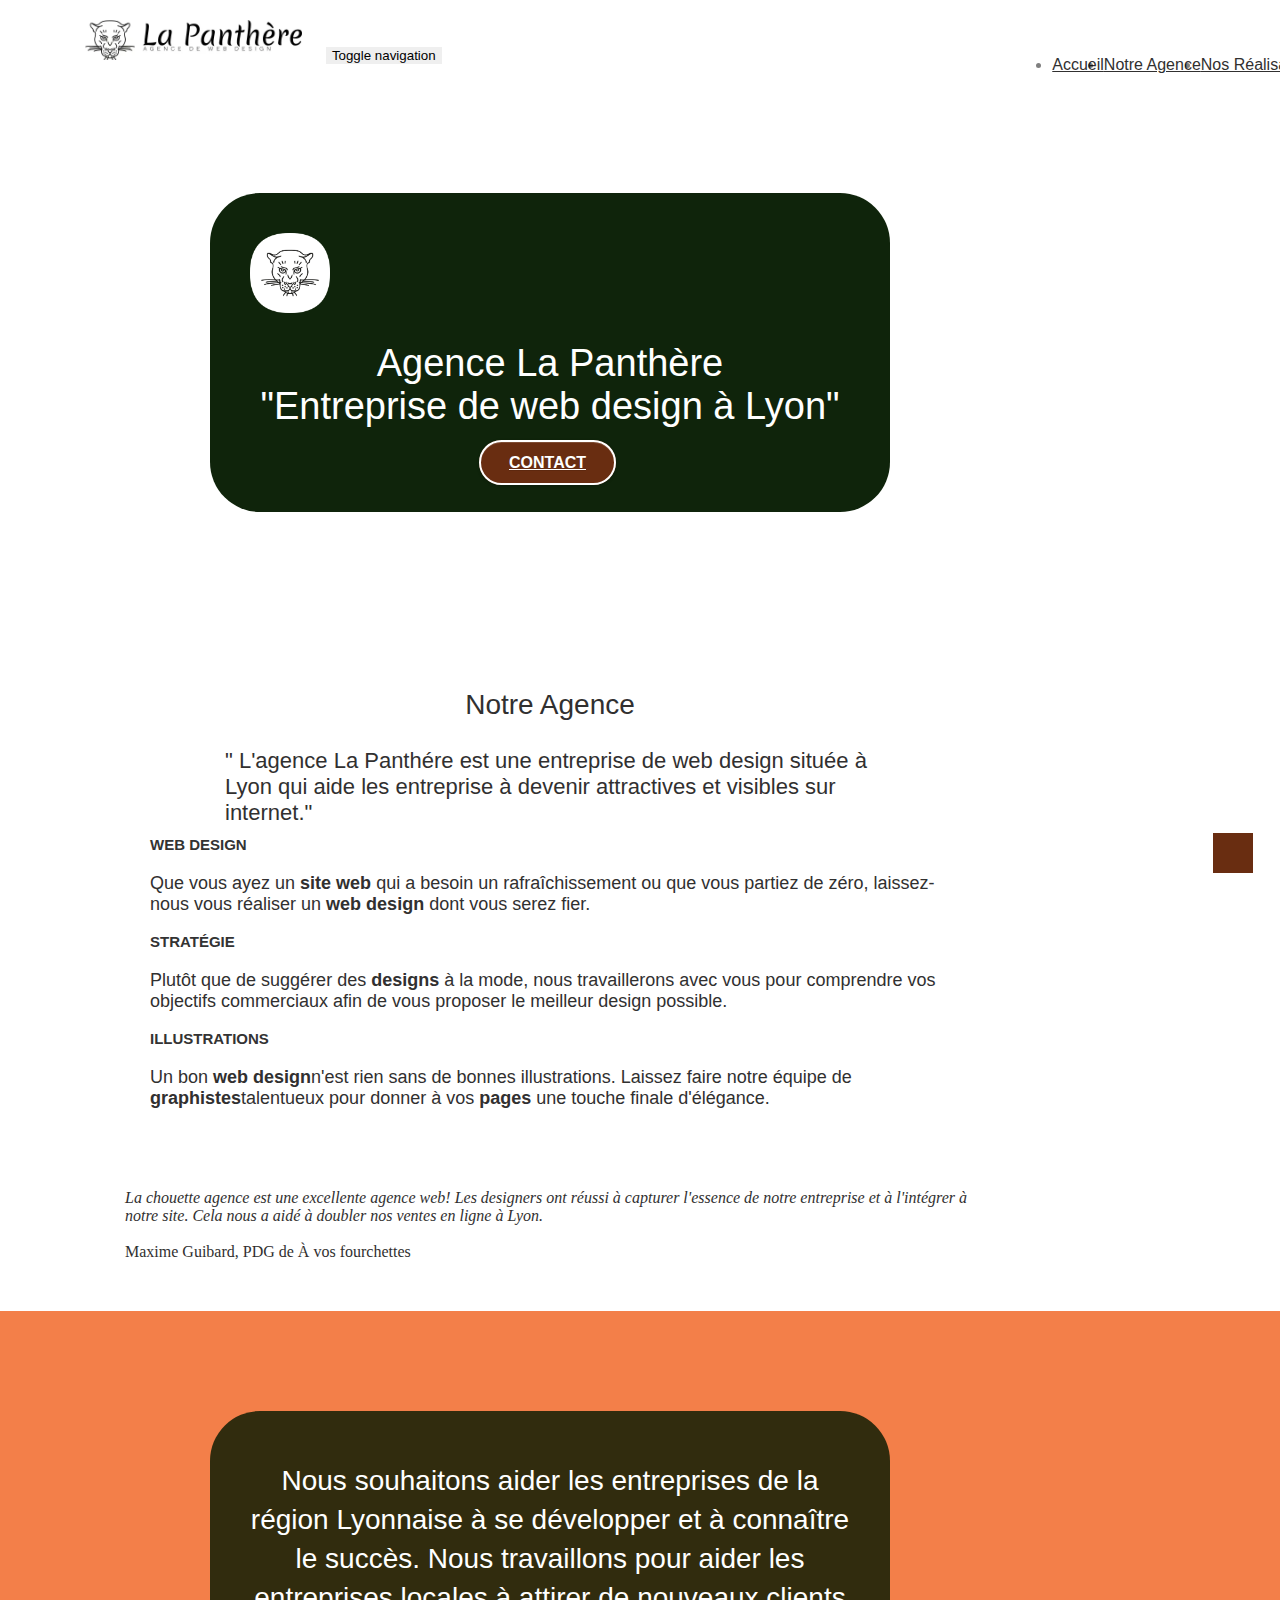
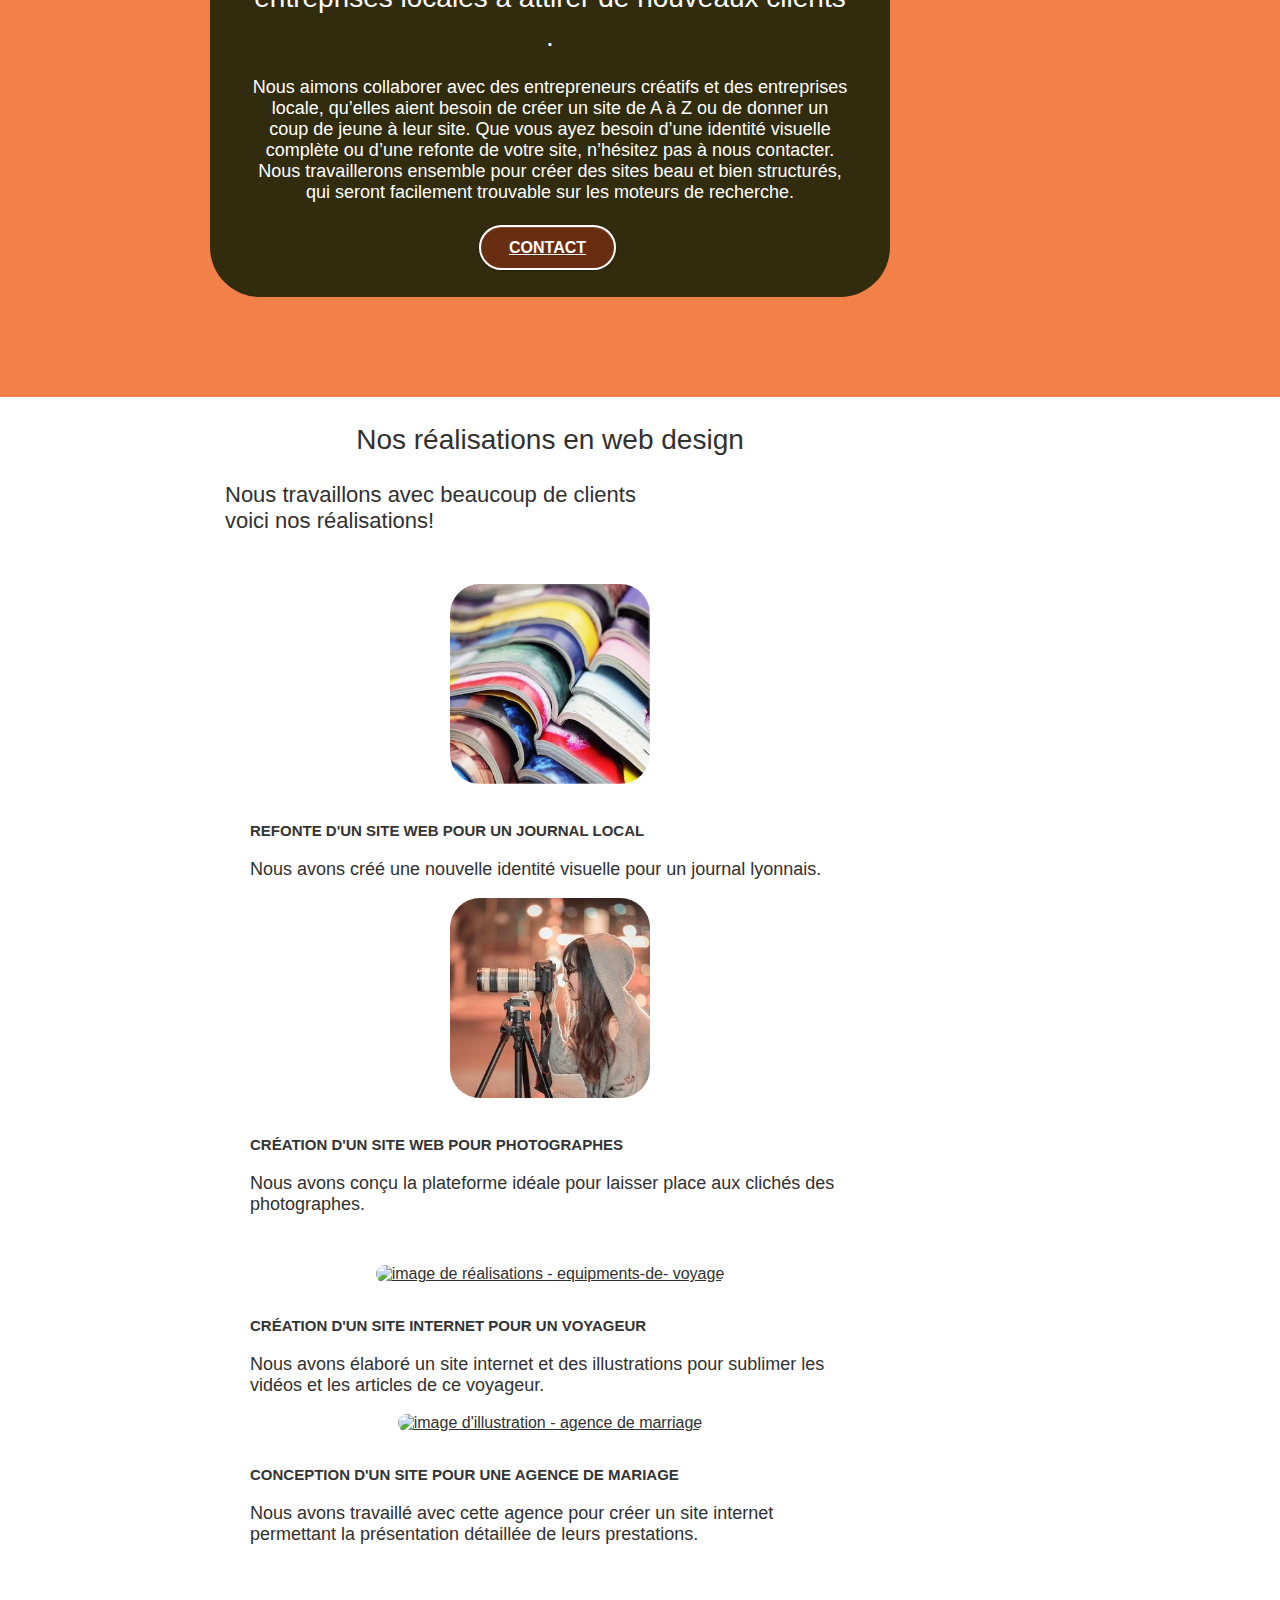
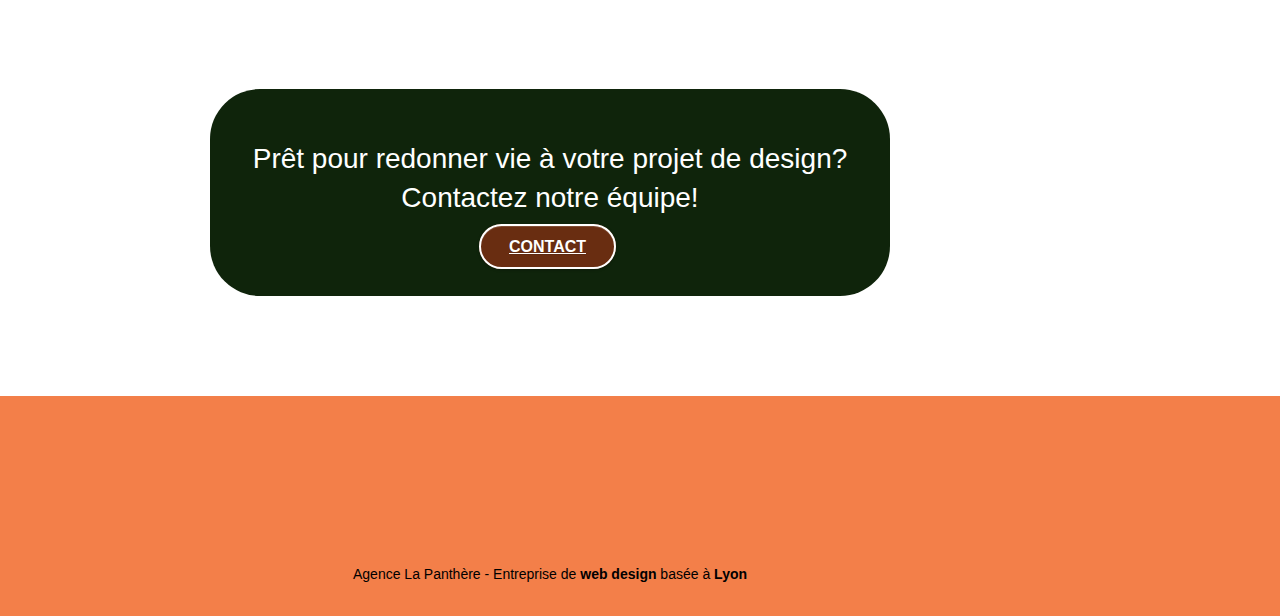
==== commit f10e86db: "......." ====
--- a/index.html
+++ b/index.html
@@ -79,7 +79,7 @@
 					<div class="container bloc-lg">
 						<div class="row tight-width-whitespace green-background">
 							<div class="col-sm-12">
-								<img src="img/logo.png" class="LogoSize center-block image-resize-mode" width="100" alt="logo de La panthére"/> <!--added class for logo resize-->
+								<img src="img/logo.webp" class="LogoSize center-block image-resize-mode" width="100" alt="logo de La panthére"/> <!--added class for logo resize-->
 								<h1 class="text-center hero-bloc-text tc-white ">
 									Agence La Panthère
 									<br>
@@ -193,7 +193,7 @@
 						<div class="row tight-width-whitespace portfolio-row">
 							<article class="col-sm-6"> <!--changed div to article-->
 								<a href="#" data-lightbox="img/1.jpg" data-gallery-id="gallery-1" data-caption="Refonte d'un site web pour un journal local" data-frame="snapshot-lb"> <!--rewrote alt and added a class for image resize-->
-									<img src="img/1.webp" alt="image de réalisations-journal" class="imgRéalisations img-responsive portfolio-thumb" /></a>
+									<img src="img/1.jpg" alt="image de réalisations-journal" class="imgRéalisations img-responsive portfolio-thumb" /></a>
 								<h3 class="mg-md text-center">
 									Refonte d'un site web pour un journal local
 								</h3>
@@ -204,7 +204,7 @@
 							</article>
 							<article class="col-sm-6">
 								<a href="#" data-lightbox="img/2.jpg" data-gallery-id="gallery-1" data-caption="Création d'un site web pour photographes" data-frame="snapshot-lb">
-									<img src="img/2.webp" alt="image de réalisations-photographe" class="imgRéalisations img-responsive portfolio-thumb"/></a>
+									<img src="img/2.jpg" alt="image de réalisations-photographe" class="imgRéalisations img-responsive portfolio-thumb"/></a>
 								<h3 class="mg-md text-center">
 									Création d'un site web pour photographes
 								</h3>
--- a/style-min.css
+++ b/style-min.css
@@ -55,7 +55,6 @@
 .bloc .container {
     padding-left: 0;
     padding-right: 0;
-    background-attachment: fixed;  /**/
 }
 .col-sm-12 .text-center{  /*added*/ 
     text-align: center;
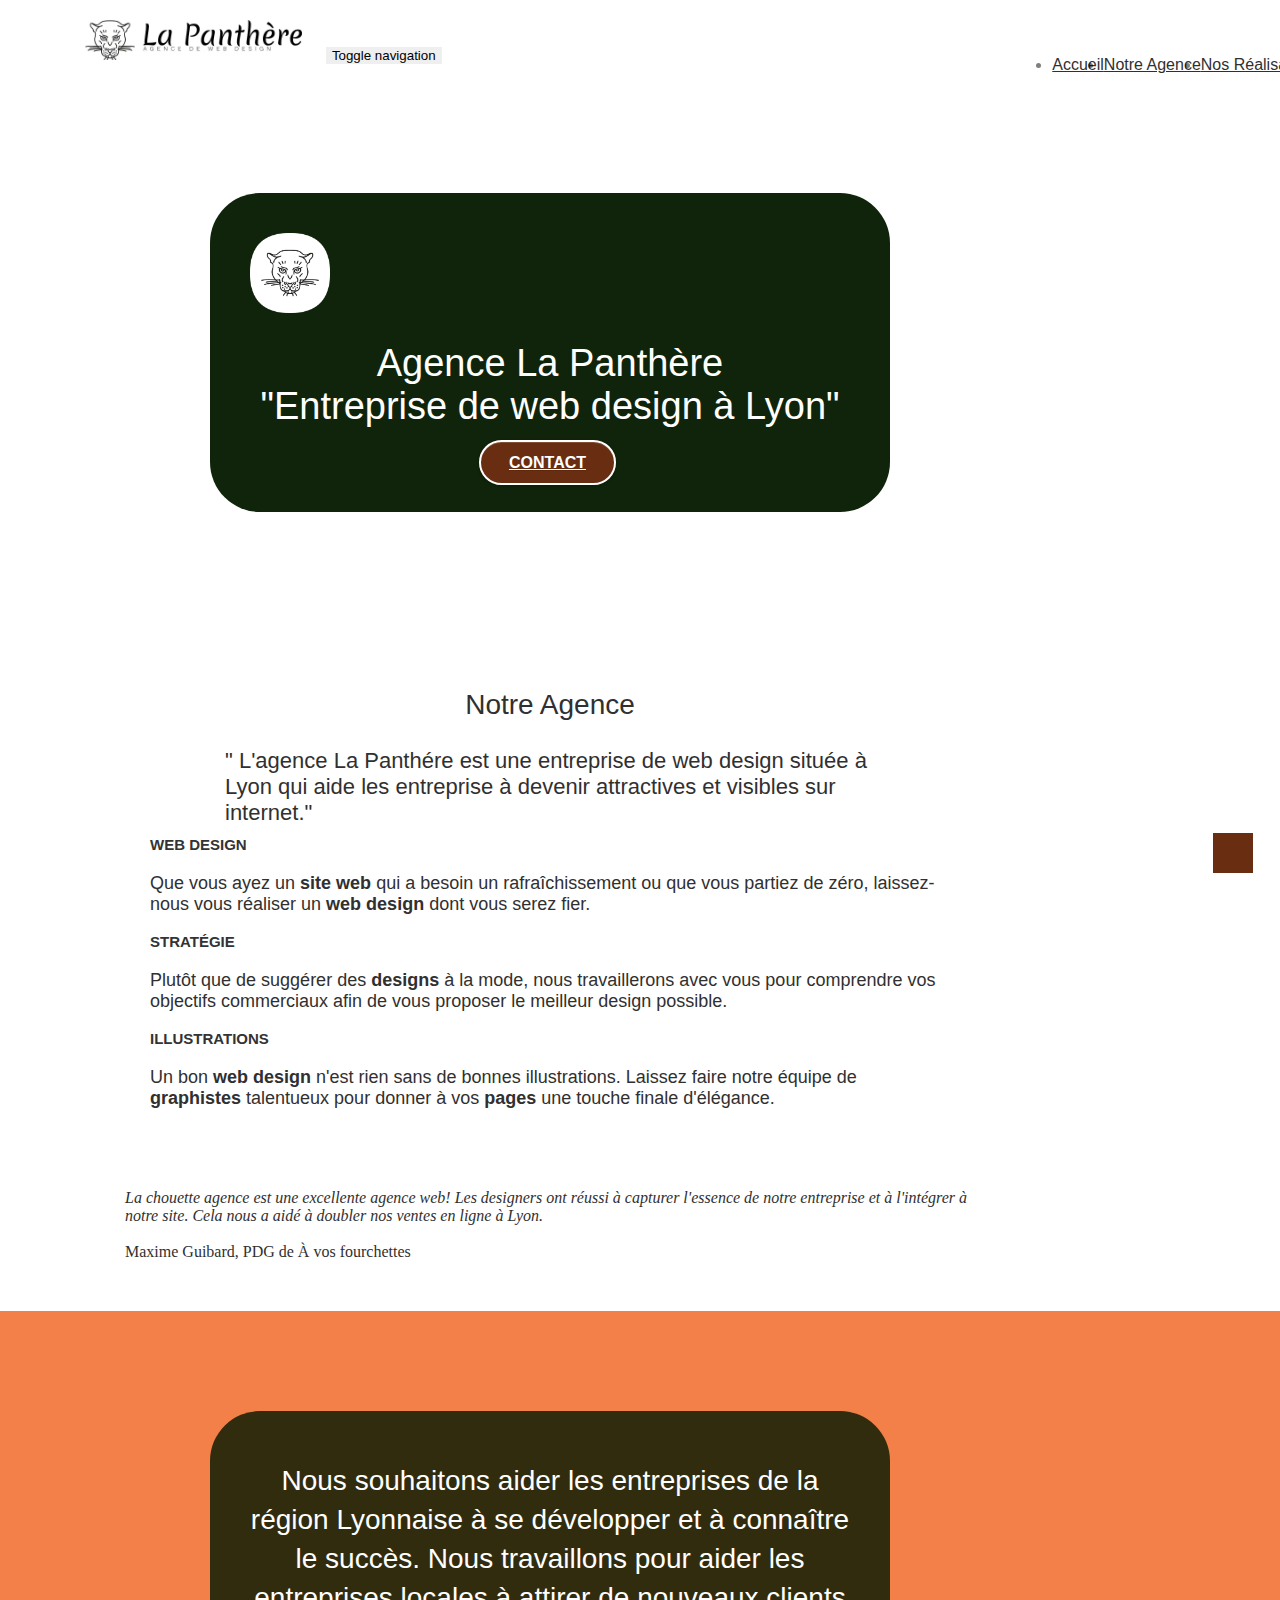
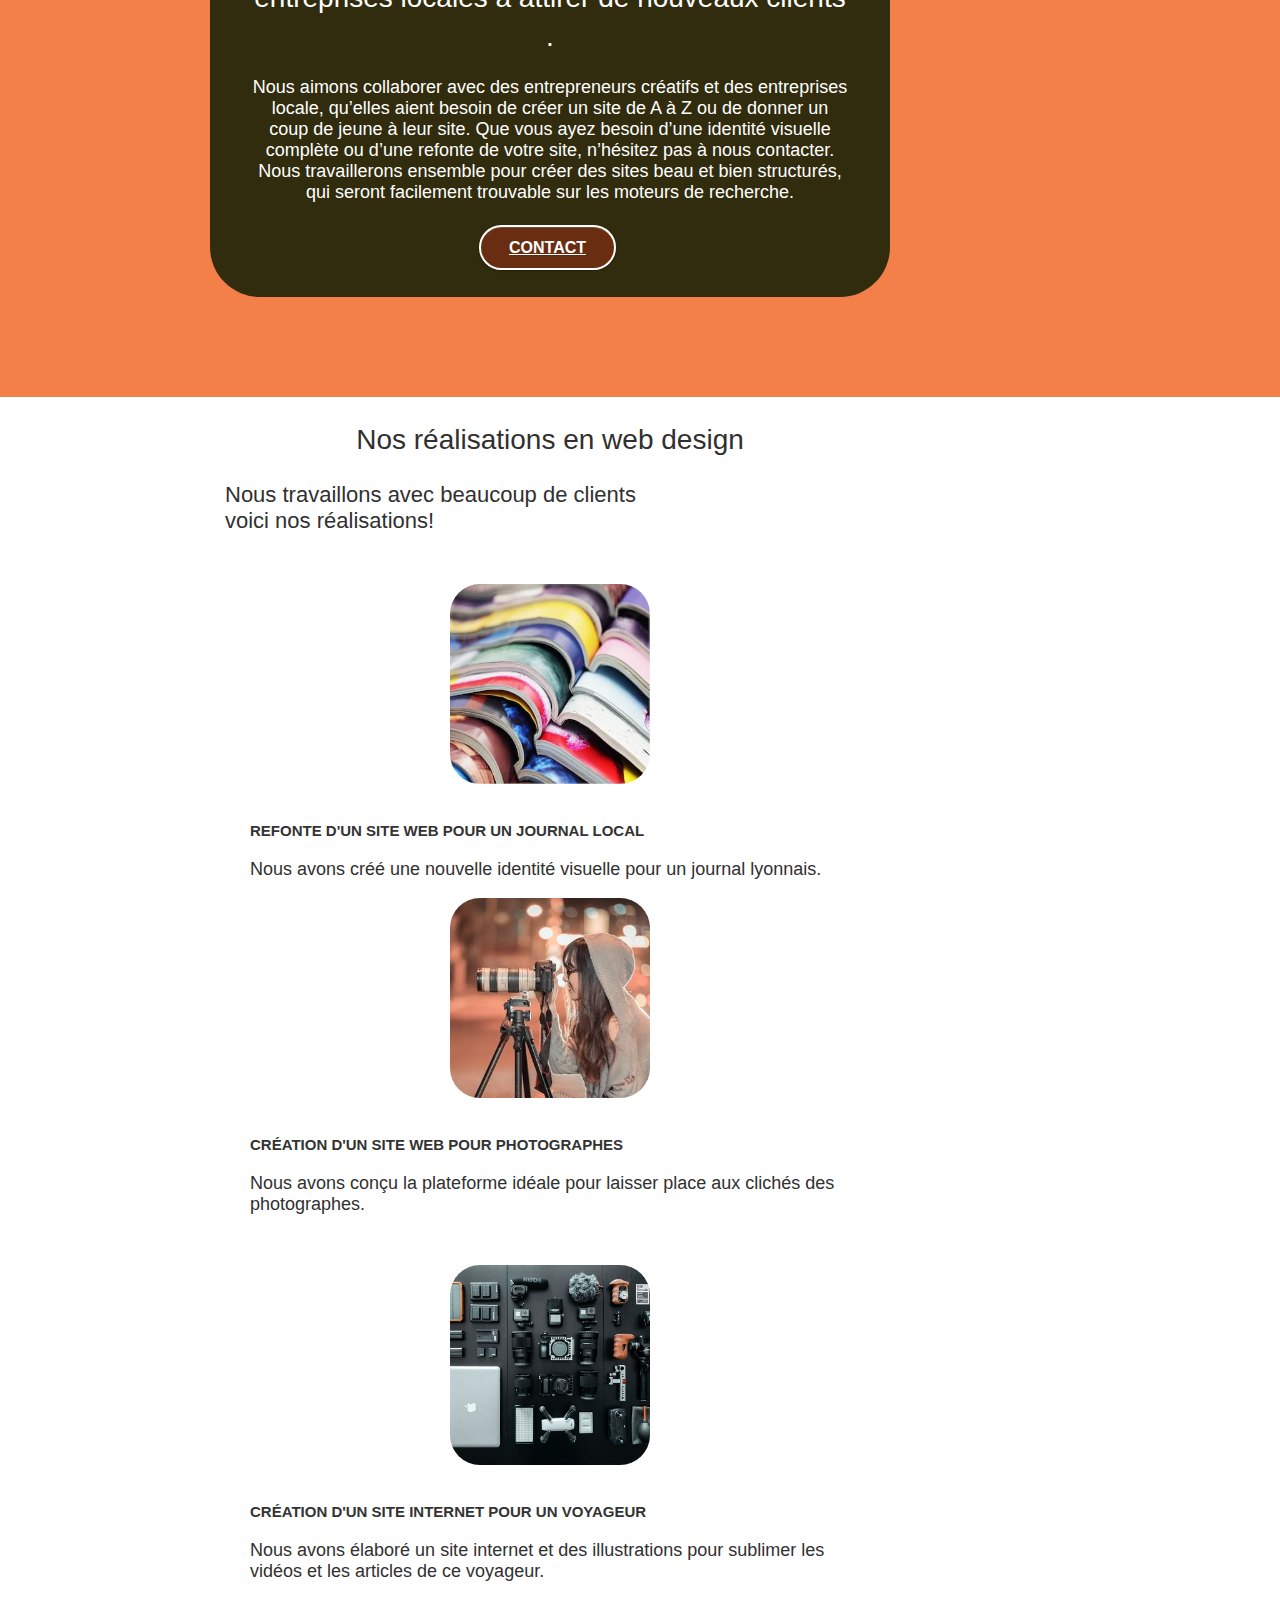
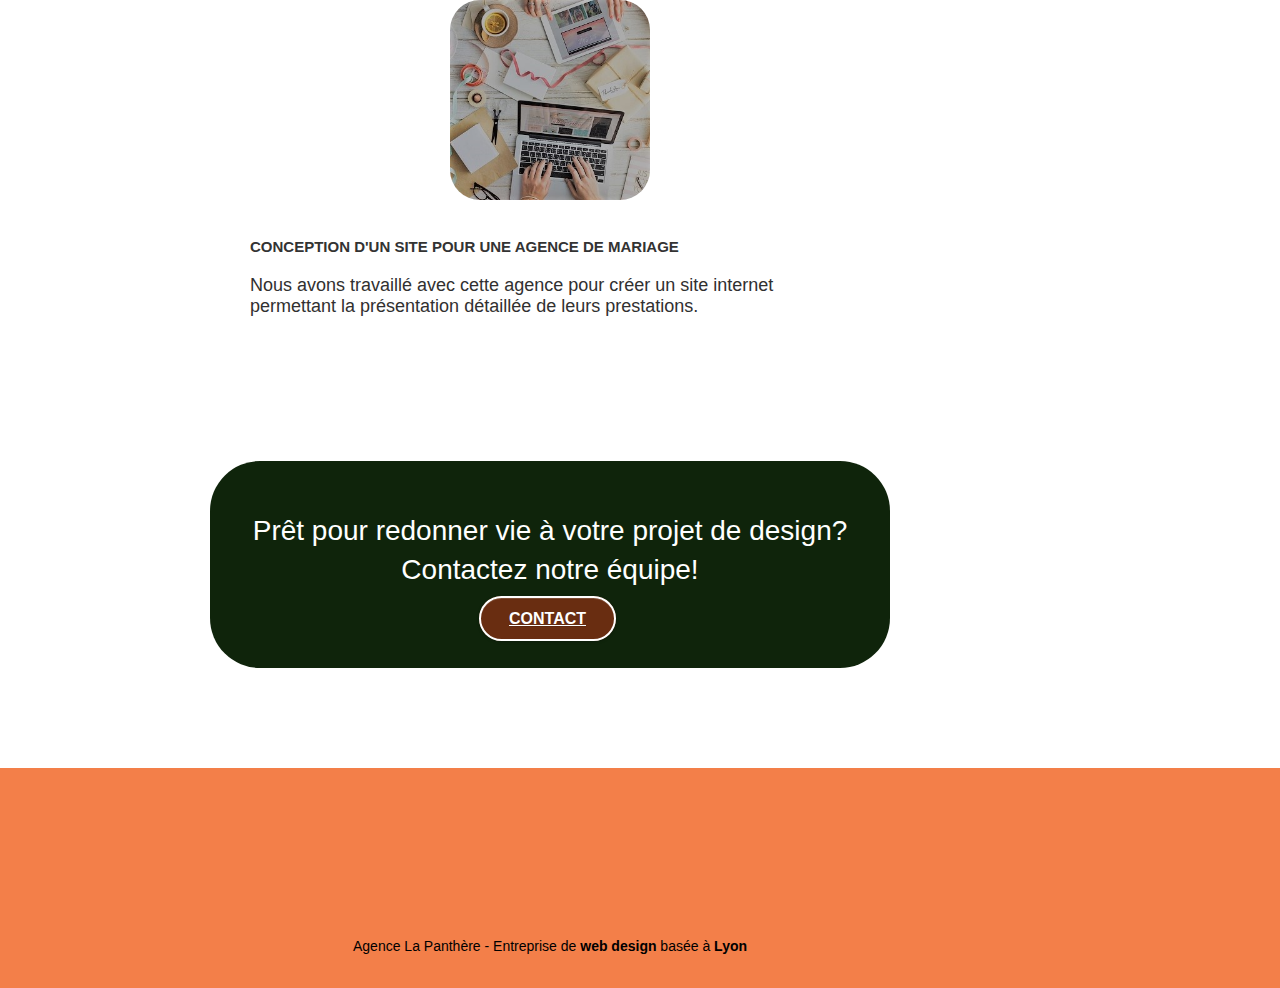
==== commit cf01dba9: "........" ====
--- a/index.html
+++ b/index.html
@@ -140,7 +140,7 @@
 									Illustrations
 								</h3>
 								<p class="text-center ">
-									Un bon <strong>web design</strong>n'est rien sans de bonnes illustrations. Laissez faire notre équipe de <strong> graphistes</strong>talentueux pour donner à vos <strong>pages</strong> une touche finale d'élégance.
+									Un bon <strong>web design</strong> n'est rien sans de bonnes illustrations. Laissez faire notre équipe de <strong> graphistes </strong>talentueux pour donner à vos <strong>pages</strong> une touche finale d'élégance.
 								</p>
 							</article>
 						</div>
@@ -216,7 +216,7 @@
 						<article class="row tight-width-whitespace portfolio-row">
 							<div class="col-sm-6">
 								<a href="#" data-lightbox="img/3.bmp" data-gallery-id="gallery-1" data-caption="Création d'un site internet pour un voyageur" data-frame="snapshot-lb">
-									<img src="img/3.webp" alt="image de réalisations - equipments-de- voyage" class="imgRéalisations img-responsive portfolio-thumb"/></a>
+									<img src="img/3.bmp" alt="image de réalisations - equipments-de- voyage" class="imgRéalisations img-responsive portfolio-thumb"/></a>
 								<h3 class="mg-md text-center">
 									Création d'un site internet pour un voyageur
 								</h3>
@@ -226,7 +226,7 @@
 							</div>
 							<article class="col-sm-6">
 								<a href="#" data-lightbox="img/4.bmp" data-gallery-id="gallery-1" data-caption="Conception d'un site pour une agence de mariage" data-frame="snapshot-lb">
-									<img src="img/4.webp" alt="image d'illustration - agence de marriage" class="imgRéalisations img-responsive portfolio-thumb"/></a>
+									<img src="img/4.bmp" alt="image d'illustration - agence de marriage" class="imgRéalisations img-responsive portfolio-thumb"/></a>
 								<h3 class="mg-md text-center">
 									Conception d'un site pour une agence de mariage
 								</h3>
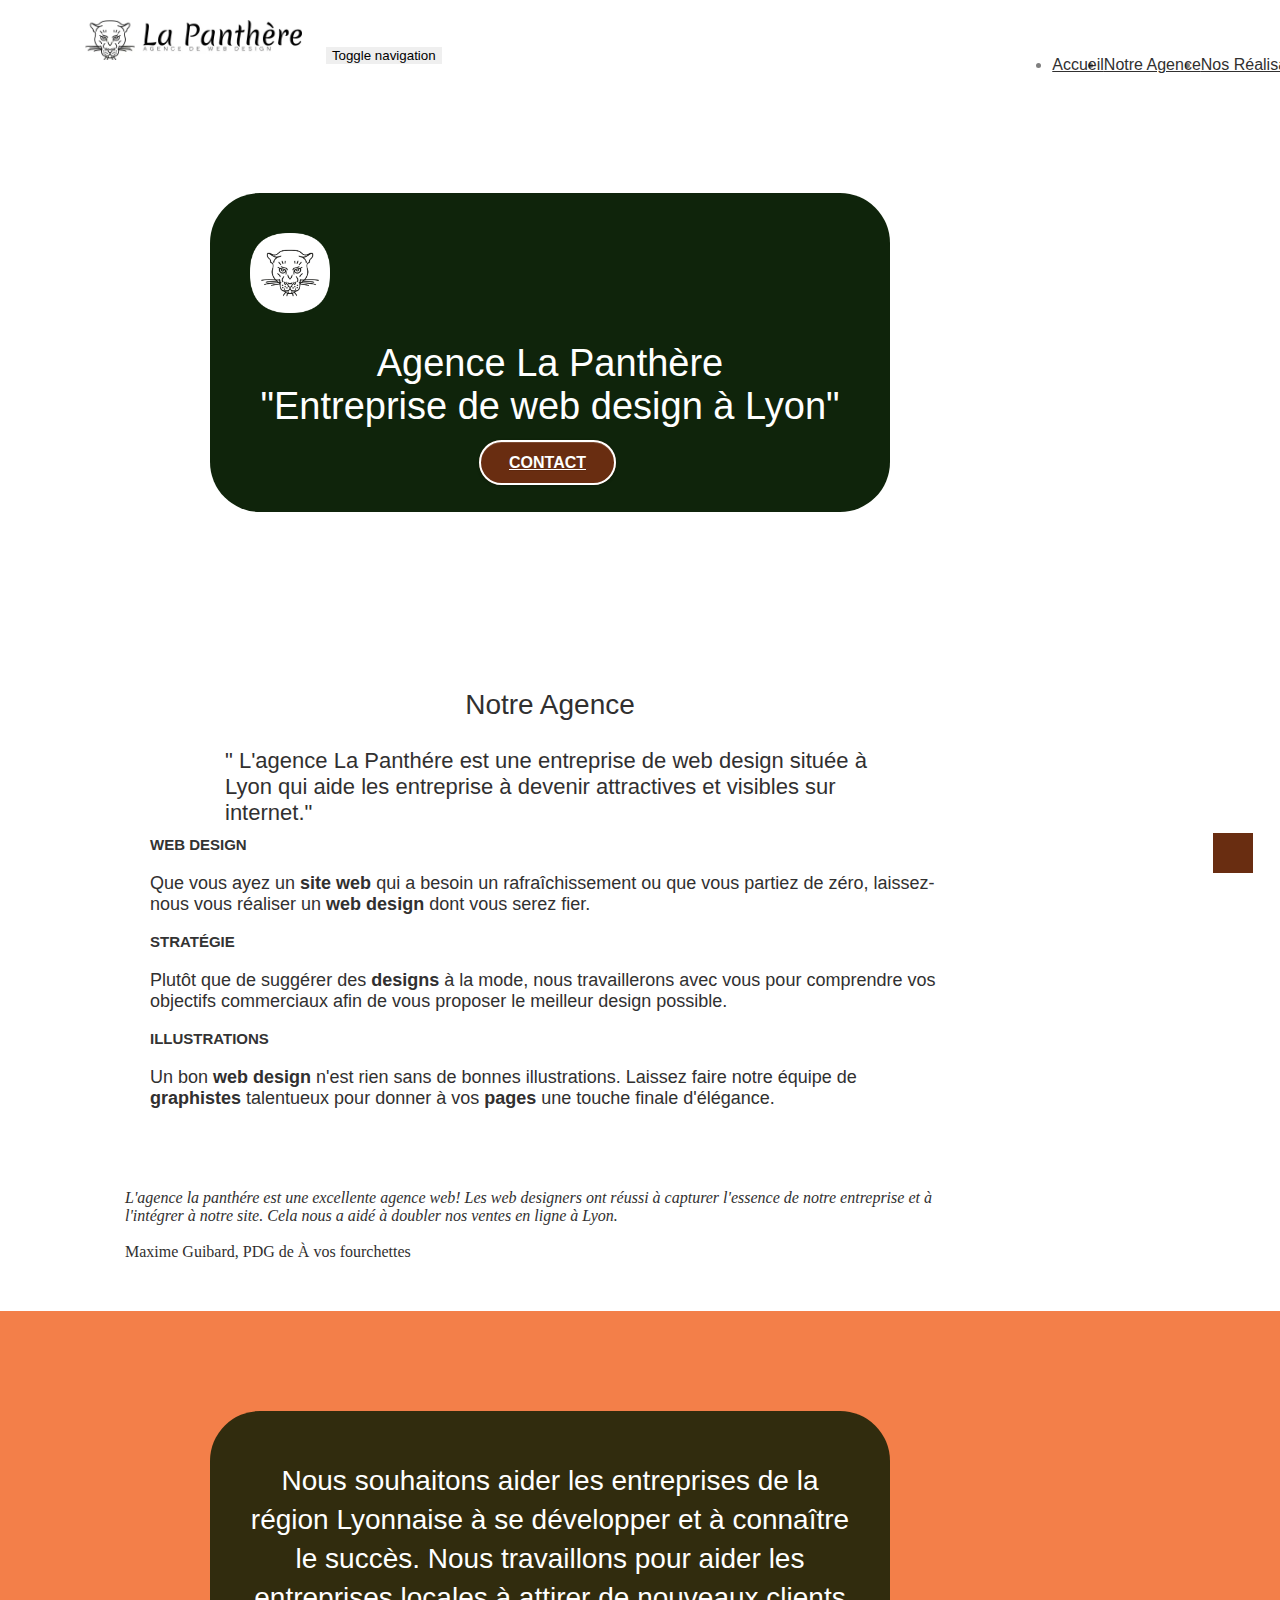
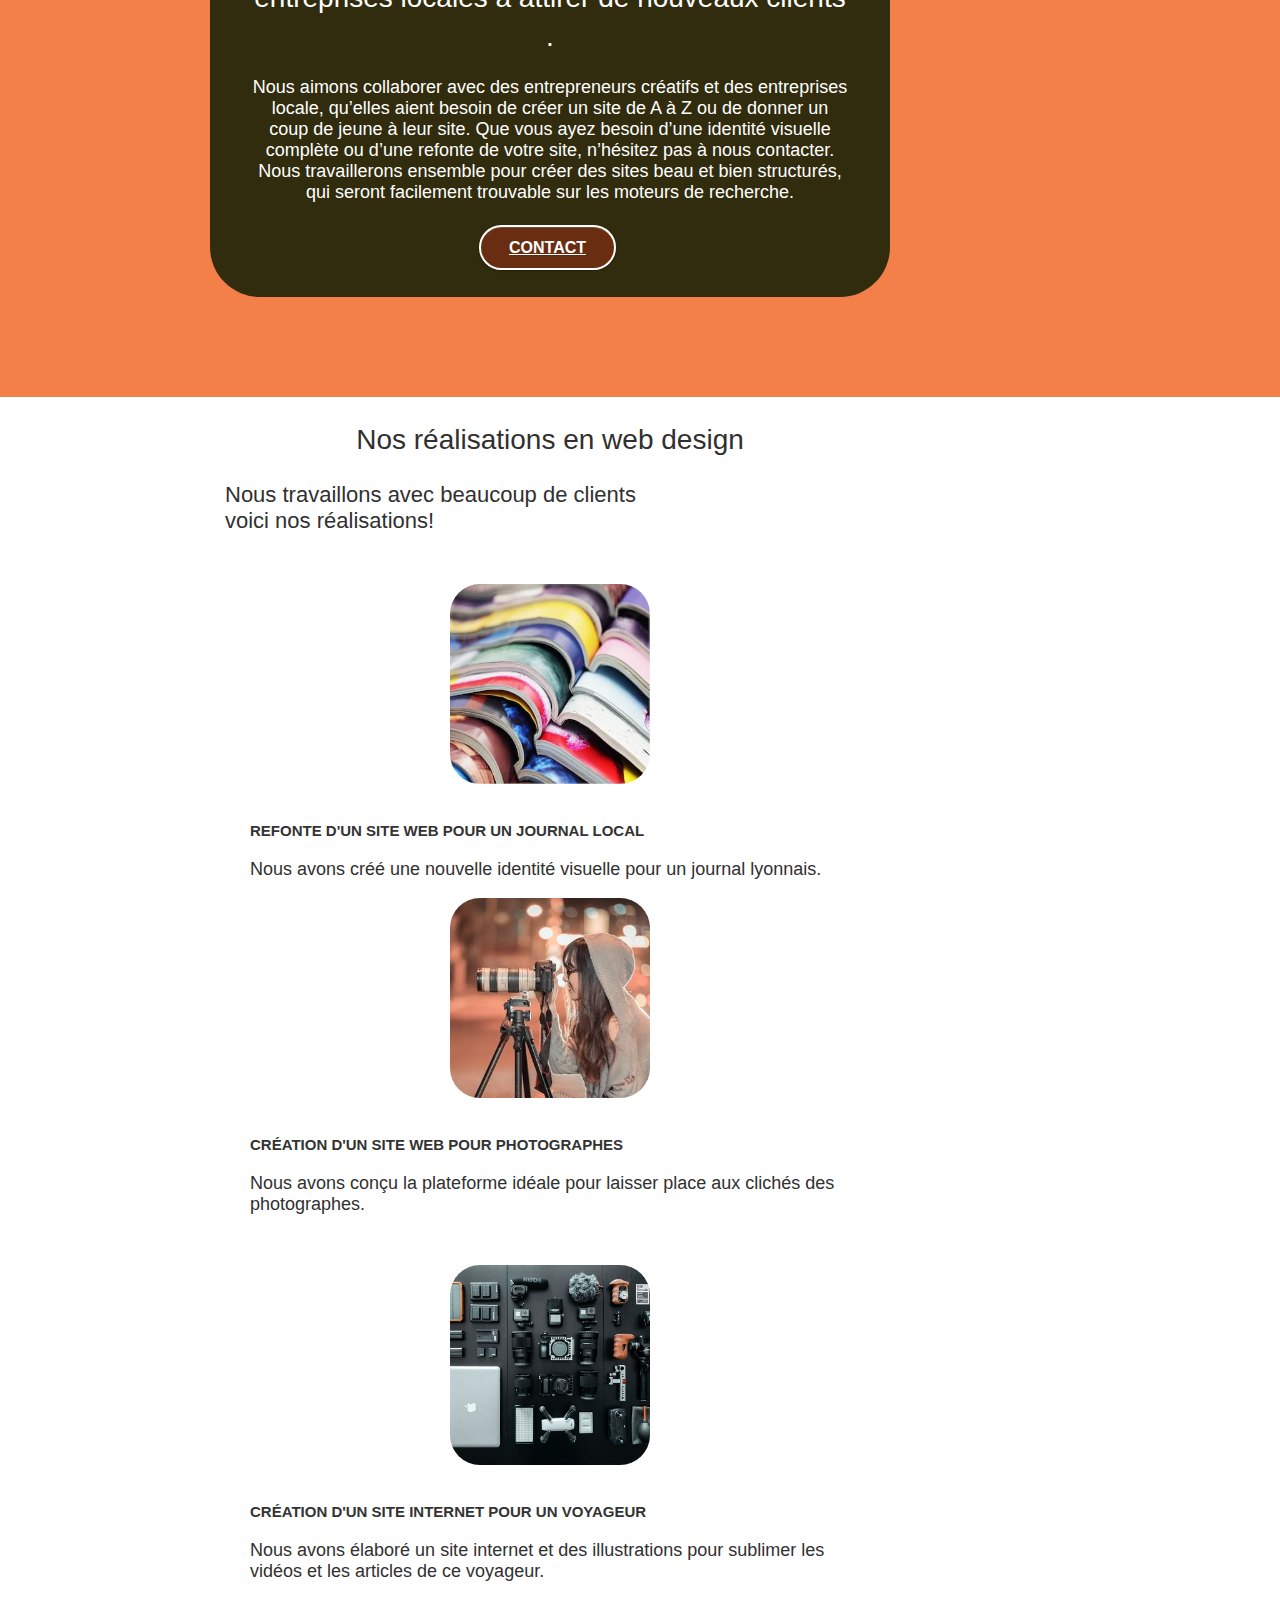
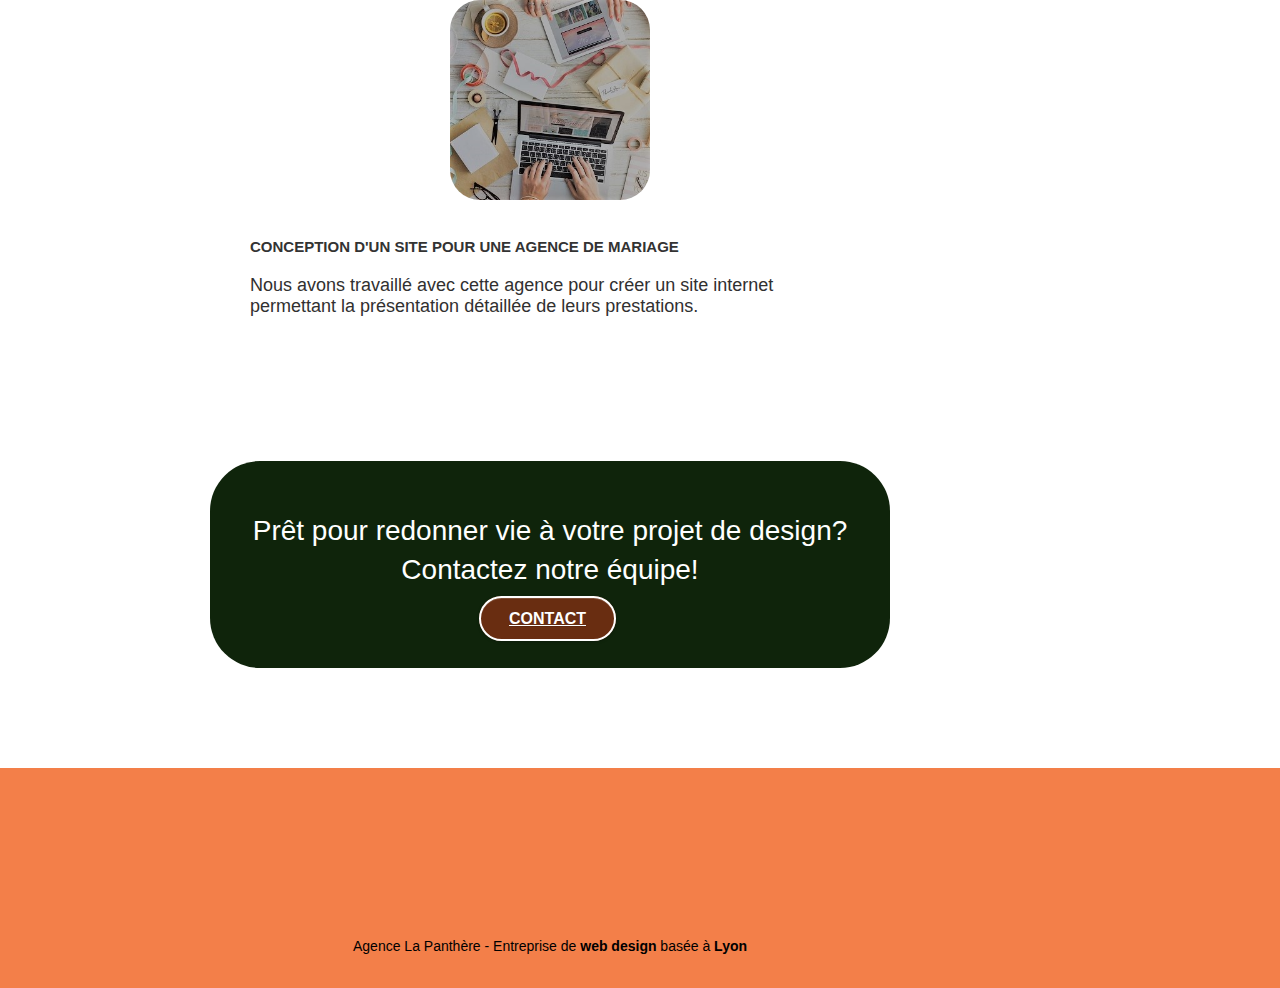
==== commit d715bc6e: "....." ====
--- a/index.html
+++ b/index.html
@@ -102,7 +102,7 @@
 					<div class="container bloc-md">
 						<div class="row"> 
 							<div>
-								<h2 class="text-center">Notre Agence</h2>
+								<h2 class="text-center">Notre Agence</h2> <!--added-->
 							</div>
 							<!--removed image and added text-->
 							<div class="col-sm-12 text-center"> <!--added a class for information-->
@@ -147,7 +147,7 @@
 						<div class="row voffset-lg voffset">
 							<div class="col-xs-12 col-md-8 col-md-offset-2 text-center">
 								<!--added quote in place of image-->
-								<q class="quote">La chouette agence est une excellente agence web! Les designers ont réussi à capturer l'essence de notre entreprise et à l'intégrer à notre site. Cela nous a aidé à doubler nos ventes en ligne à Lyon.
+								<q class="quote">L'agence la panthére est une excellente agence web! Les web designers ont réussi à capturer l'essence de notre entreprise et à l'intégrer à notre site. Cela nous a aidé à doubler nos ventes en ligne à Lyon.
 								<br>
 								<br>
 								<cite>Maxime Guibard, PDG de À vos fourchettes</cite>	
